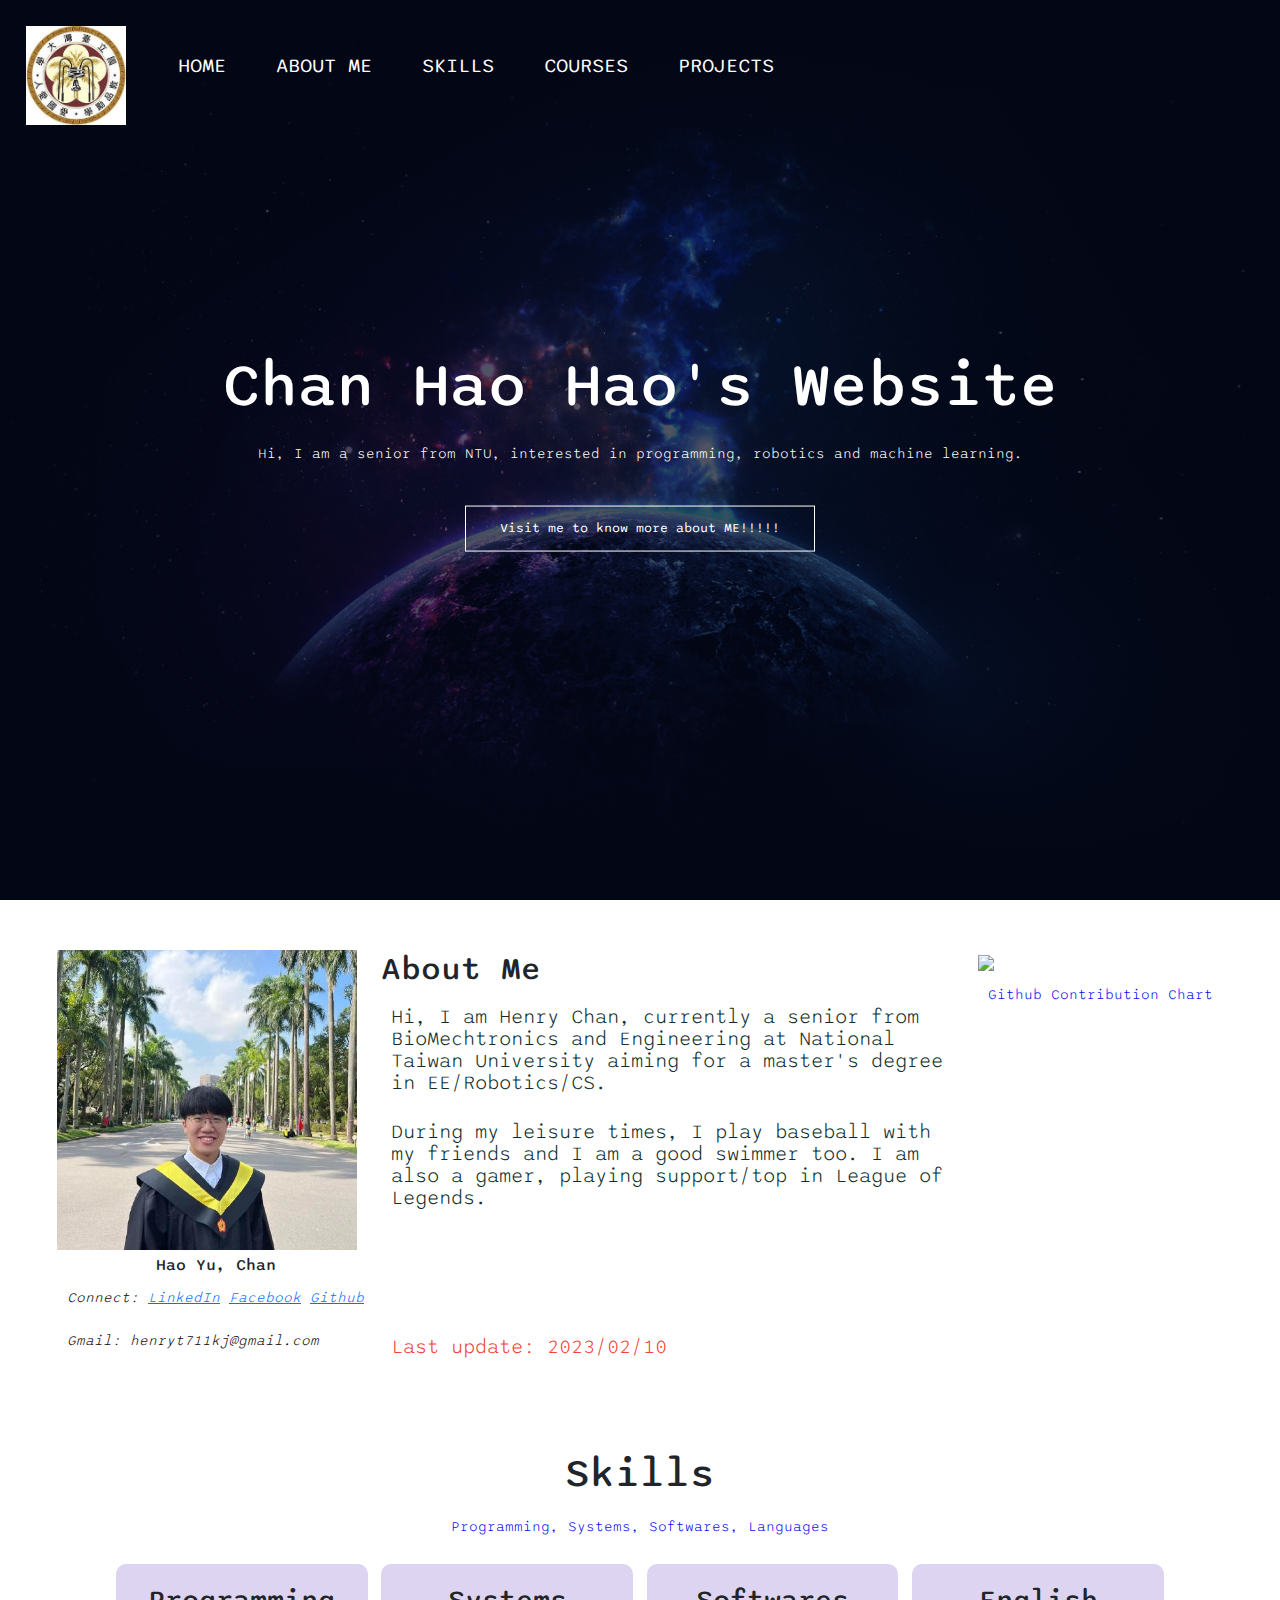
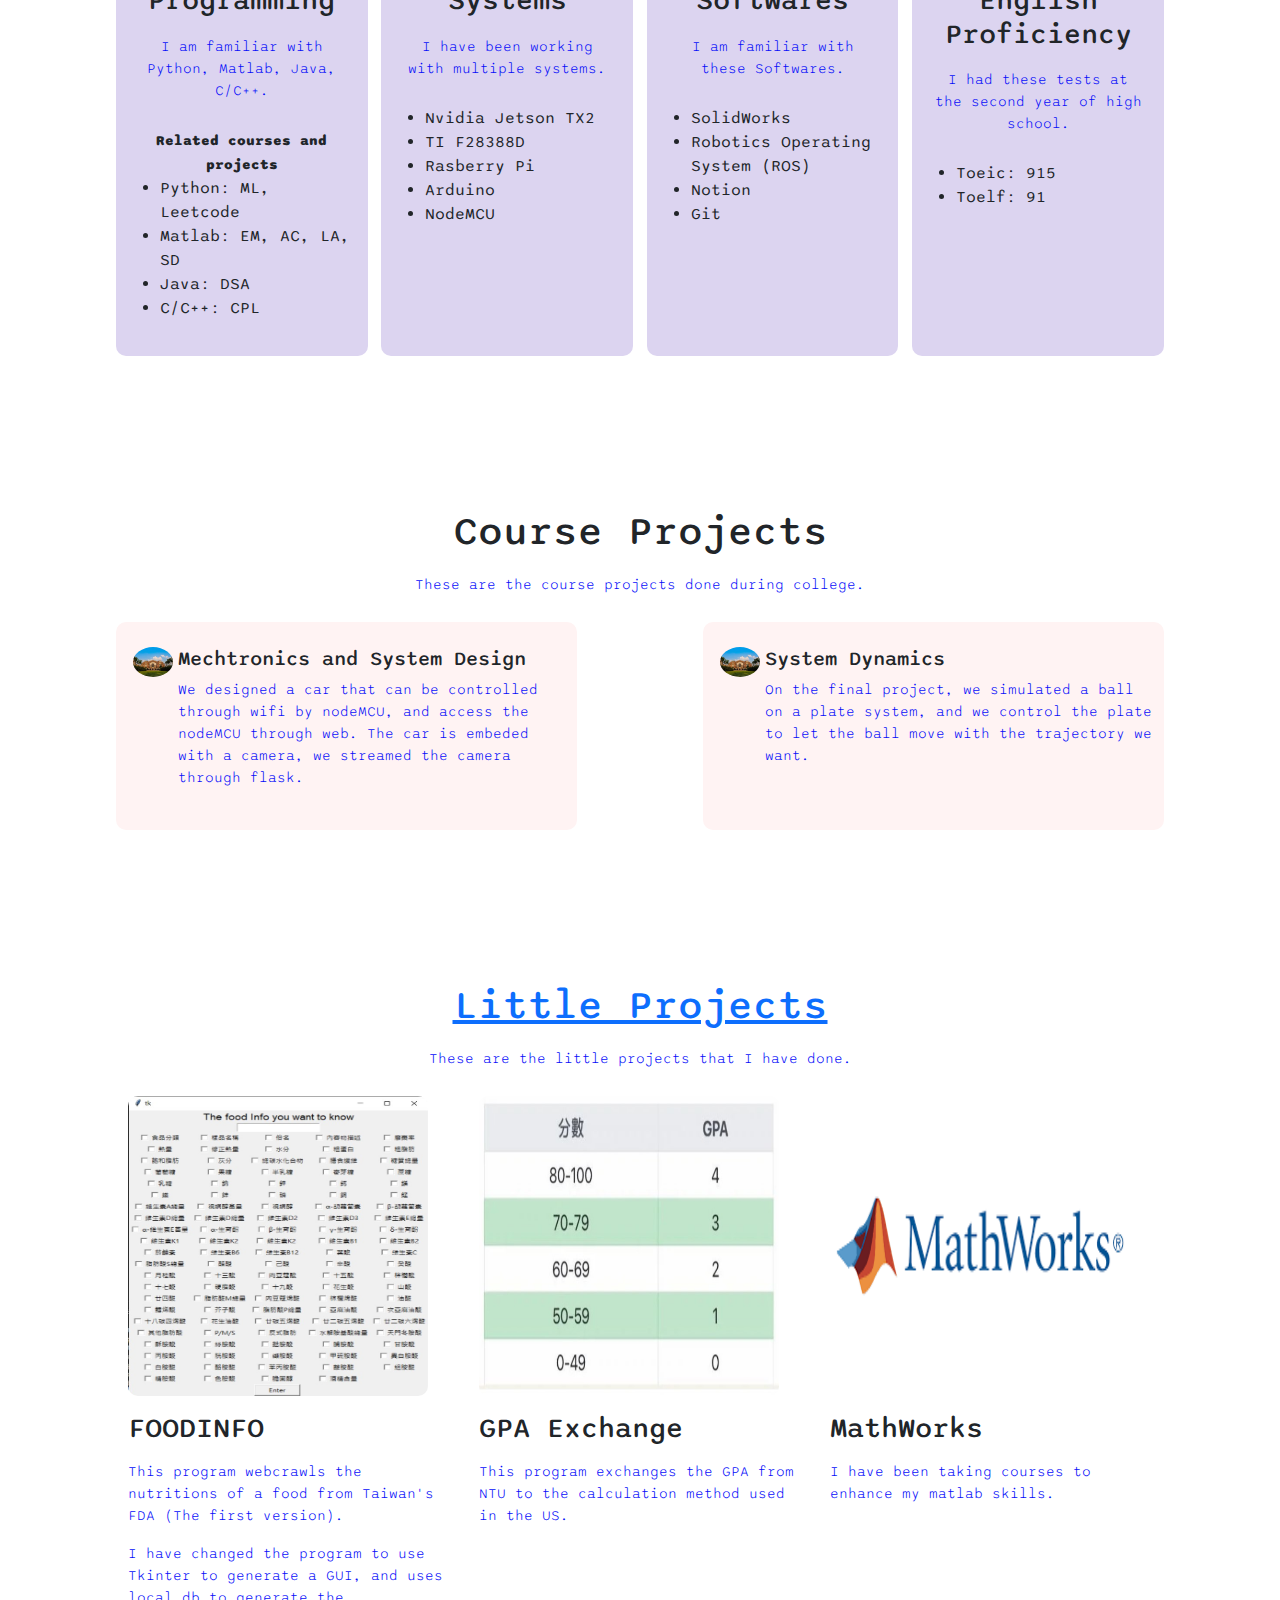
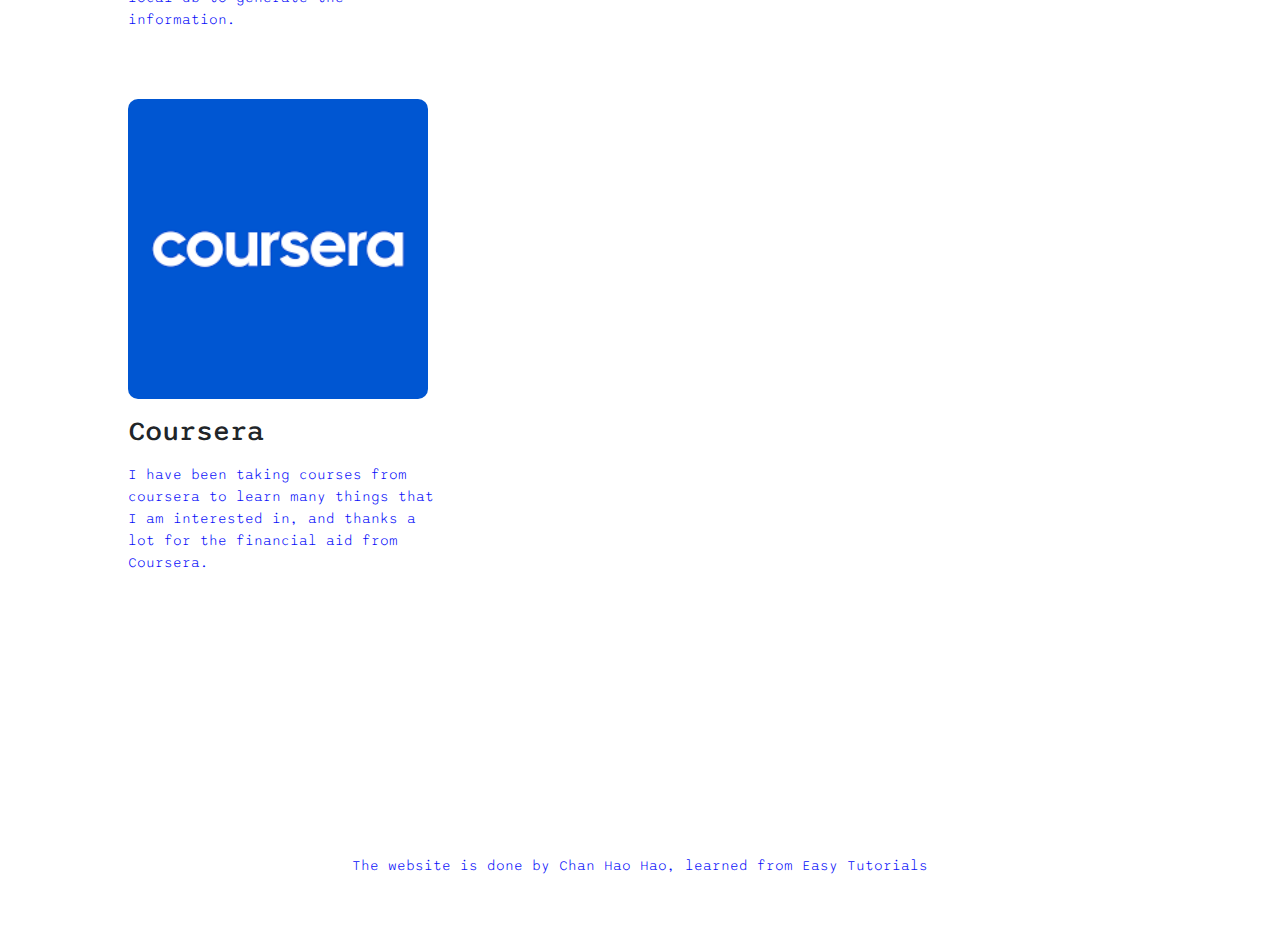
==== index.html @ 1c43a5f8 "updated the portfolio" ====
<!DOCTYPE html>
<html> 
    <head>
        <!-- this will allow the website to be responsive to the size of the screen -->
        <meta name="viewport" content="with=device-width, initial-scale=1.0">
        <title>Chan Hao Hao's Website</title>
        <!-- connect the file with the style.css we created -->
        <link rel="stylesheet" href="style.css">
        <!-- got the font from google fonts -->
        <link rel="preconnect" href="https://fonts.googleapis.com">
<link rel="preconnect" href="https://fonts.gstatic.com" crossorigin>
<link href="https://fonts.googleapis.com/css2?family=Sono:wght@200;300;400;500;600&display=swap" rel="stylesheet">
<!-- got the icons from bootstrap cdn -->
<link rel="stylesheet" href="https://cdn.jsdelivr.net/npm/bootstrap@5.2.2/dist/css/bootstrap.min.css">
<script src="https://kit.fontawesome.com/40cc956bd2.js" crossorigin="anonymous"></script>
<body>
<section class="header" id="header">
    <!-- add the logo in nav -->
    <nav>
        <a href="index.html"><img src="images/logo.jpg"></a>
        <!-- add the links here -->
        <div class="nav-links" id="navLinks">
            <!-- the icon used to close the side bar -->
            <!-- add the click event here to trigger the menu, add a javascript below -->
            <i class="fa-regular fa-xmark" onclick="hideMenu()"></i>
            <ul>
                <li><a href="#header">HOME</a></li>
                <li><a href="#Intro">ABOUT ME</a></li>
                <li><a href="#Skills">SKILLS</a></li>
                <li><a href="#Courses">COURSES</a></li>
                <li><a href="#Projects">PROJECTS</a></li>
            </ul>
        </div>
        <!-- the icon used to open the side bar -->
        <i class="fa-regular fa-bars" onclick="showMenu()"></i>
    </nav>

<div class="text-box">
    <!-- <h1> creates a header -->
    <h1>Chan Hao Hao's Website</h1>
    <!-- <p> creates a text, if a setence needed to be breaked into 2 lines use <br> -->
    <p>Hi, I am a senior from NTU, interested in programming, robotics and machine learning.</p>
    <!--<p>The portofolio is not done currently.</p>-->
    <!-- <a href> creates a link to something, class allows the link into a button -->
    <a href="" class="hero-btn">Visit me to know more about ME!!!!!</a>
</div>
</section>

<!-- Introduction -->
<section class="Intro" id="Intro">
    <div class="side1">
        <img class="profile-pic" src="images/myphoto.jpg">
        <h2>Hao Yu, Chan</h2>
        <p>Connect:
            <a href="https://www.linkedin.com/in/%E7%9A%93%E5%AE%87-%E8%A9%B9-8095191a0/">LinkedIn</a>
            <a href="https://www.facebook.com/henry.chan.5686322/">Facebook</a>
            <a href="https://github.com/ChanHaoHao">Github</a>
        </p>
        <p>Gmail: henryt711kj@gmail.com</p>
    </div>
    <div class="side2">
        <h2>About Me</h2>
        <p> Hi, I am Henry Chan, currently a senior from BioMechtronics and 
            Engineering at National Taiwan University aiming for a master's 
            degree in EE/Robotics/CS.
        </p>
        <p> During my leisure times, I play baseball 
            with my friends and I am a good swimmer too. 
            I am also a gamer, playing support/top in League of Legends.
        </p>
        <p id="update">Last update: 2023/02/10</p>
    </div>
    <div class="row1">
        <img class="git-contribute" src="https://ghchart.rshah.org/ChanHaoHao">
        <p> Github Contribution Chart </p>
    </div>
</section>

<!-- SKILLs -->
<section class="skills" id="Skills">
    <h1>Skills</h1>
    <p>Programming, Systems, Softwares, Languages</p>

    <div class="row">
        <div class="skills-col">
            <h3>Programming</h3>
            <p>I am familiar with Python, Matlab, Java, C/C++.</p>
            <p1>Related courses and projects</p1>
            <ul>
                <li>Python: ML, Leetcode</li>
                <li>Matlab: EM, AC, LA, SD</li>
                <li>Java: DSA</li>
                <li>C/C++: CPL</li>
            </ul>
        </div>
        <div class="skills-col">
            <h3>Systems</h3>
            <p>I have been working with multiple systems.</p>
            <ul>
                <li>Nvidia Jetson TX2</li>
                <li>TI F28388D</li>
                <li>Rasberry Pi</li>
                <li>Arduino</li>
                <li>NodeMCU</li>
            </ul>
        </div>
        <div class="skills-col">
            <h3>Softwares</h3>
            <p>I am familiar with these Softwares.</p>
            <ul>
                <li>SolidWorks</li>
                <li>Robotics Operating System (ROS)</li>
                <li>Notion</li>
                <li>Git</li>
            </ul>
        </div>
        <div class="skills-col">
            <h3>English Proficiency</h3>
            <p>I had these tests at the second year of high school.</p>
            <ul>
                <li>Toeic: 915</li>
                <li>Toelf: 91</li>
            </ul>
        </div>
    </div>
</section>

<!-- Education -->
<!--
<section class="education">
    <h1>Education</h1>
    <h2>National Taiwan University</h2>
    <p></p>

    <div class="row">
        <div class="education-col">
            <img src="images/NTU.jpg">
            <div class="layer">
                <h3>NTU Library</h3>
            </div>
        </div>
        <div class="education-col">
            <img src="images/NTU2.jpg">
            <div class="layer">
                <h3>NTU Entrance</h3>
            </div>
        </div>
        <div class="education-col">
            <img src="images/NTU3.jpg">
            <div class="layer">
                <h3>NTU Bird View</h3>
            </div>
        </div>
    </div>
</section>
-->

<!-- Members -->
<section class="courses" id="Courses">
    <h1>Course Projects</h1>
    <p>These are the course projects done during college.</p>

    <div class="row">
        <div class="courses-col">
            <img src="images/NTU.jpg">
            <div>
                <h5>Mechtronics and System Design</h5>
                <p> We designed a car that can be controlled through wifi by nodeMCU,
                    and access the nodeMCU through web. The car is embeded with a camera, 
                    we streamed the camera through flask.
                </p>
            </div>
        </div>
        <div class="courses-col">
            <img src="images/NTU.jpg">
            <div>
                <h5>System Dynamics</h5>
                <p> 
                    On the final project, we simulated a ball on a plate system,
                    and we control the plate to let the ball move with the 
                    trajectory we want.
                </p>
            </div>
        </div>
    </div>
</section>

<!-- Projects -->
<section class="projects" id="Projects">
    <a href="project.html"><h1>Little Projects</h1></a>
    <p>These are the little projects that I have done.</p>

    <div class="row">
        <div class="projects-col">
            <a href="https://github.com/ChanHaoHao/SideProject/tree/main/Foodinfo"><img src="images/foodinfo2.jpg"></a>
            <h3>FOODINFO</h3>
            <p>This program webcrawls the nutritions of a food from Taiwan's FDA (The first version).</p>
            <p>I have changed the program to use Tkinter to generate a GUI, and uses local db to generate the information.</p>
        </div>
        <div class="projects-col">
            <a href="https://github.com/ChanHaoHao/SideProject/tree/main/GPA_calculation"><img src="images/GPA.jpg"></a>
            <h3>GPA Exchange</h3>
            <p>This program exchanges the GPA from NTU to the calculation method used in the US.</p>
        </div>
        <div class="projects-col">
            <img src="images/MathWorks.png">
            <h3>MathWorks</h3>
            <p>I have been taking courses to enhance my matlab skills.</p>
        </div>
        <div class="projects-col">
            <img src="images/coursera.png">
            <h3>Coursera</h3>
            <p>I have been taking courses from coursera to learn many things that I am interested in, and thanks a lot for the financial aid from Coursera.</p>
        </div>
    </div>
    
</section>

<!-- footer -->
<section class="footer">
    <div class="icons">
        <a href="https://www.facebook.com/henry.chan.5686322/"><i class="fa-brands fa-facebook"></i></a>
        <a href="https://www.instagram.com/henrychan0804/"><i class="fa-brands fa-instagram"></i></a>
        <a href="https://www.linkedin.com/in/%E7%9A%93%E5%AE%87-%E8%A9%B9-8095191a0/"><i class="fa-brands fa-linkedin"></i></a>
    </div>
    <p>The website is done by Chan Hao Hao, learned from Easy Tutorials <i class="fa-regular fa-heart"></i></p>
</section>

<!-- the javascript to open and close the bar -->
<script>
    var navLinks = document.getElementById("navLinks");
    function showMenu() {
        // navLinks.style is in style.css media
        navLinks.style.right="0";
    }
    function hideMenu() {
        navLinks.style.right="-200px";
    }
</script>

</body>
</html>
---- style.css ----
/* * will be applicable for all the html elements */
*{
    margin: 0;
    padding: 0;
    /* in order to use the fonts from google fonts */
    font-family: 'Sono', sans-serif;
}
/* .class will */
.header{
    min-height: 100vh;
    width: 100%;
    /* add the image path in ,url() */
    background-image: linear-gradient(rgba(4,9,30,0.7), rgba(4,9,30,0.7)),url(images/wallpaper.png);
    background-position: center;
    background-size: cover;
    position: relative;
}
/* this changes the position of the logo */
nav{
    display: flex;
    padding: 2% 2%;
    justify-content: space-between;
    align-items: center;
}
/* this changes the logo's size */
nav img{
    width: 100px;
}
/* this changes the position of the links */
.nav-links{
    flex: 1;
    text-align: right;
}
/* this changes the distance between each links */
.nav-links ul li{
    list-style: none;
    display: inline-block;
    padding: 4px 20px;
    position: relative;
}
/* this changes the color of the links */
.nav-links ul li a{
    color: #fff;
    text-decoration: none;
    font-size: 20px;
}
/* hover effect */
.nav-links ul li::after{
    content: '';
    /* turned width into 0% in order to prevent the hover to block the cursor */
    width: 0%;
    height: 2px;
    background: #f44336;
    display: block;
    margin: auto;
    /* when the cursor moves over the hover will appear in full size in 0.5s */
    transition: 0.5s;
}
.nav-links ul li:hover::after{
    width: 100%;
}
/* change the text-box size, color, position, text-align here */
.text-box{
    width: 90%;
    color: #fff;
    position: absolute;
    top: 50%;
    left: 50%;
    transform: translate(-50%,-50%);
    text-align: center;
}
/* change the headers size here */
.text-box h1{
    font-size: 62px;
}
/* change the text size here */
.text-box p{
    margin: 10px 0 40px;
    padding-bottom: 1px;
    font-size: 14px;
    color: #fff;
}
/* turn the link into a button */
.hero-btn{
    display: inline-block;
    text-decoration: none;
    color: #fff;
    border: 1px solid #fff;
    padding: 12px 34px;
    font-size: 13px;
    background: transparent;
    position: relative;
    cursor: pointer;
}
/* give the button a hover effect */
.hero-btn:hover{
    border: 1px solid #f44336;
    background: #f44336;
    transition: 1s;
}
/* this will stop the icons for smaller screens show */
nav .fa{
    display: block;
}

/* deal with smaller screen, so that the font size won't become weird */
@media(max-width: 700px){
    .text-box h1{
        font-size: 20px;
    }
    .nav-links ul li{
        display: none;
    }
    /* turn the link into a side bar, right -200 will hide the menu at first */
    .nav-links{
        position: absolute;
        background: #f44336;
        height: 100vh;
        width: 200px;
        top: 0;
        right: -200;
        text-align: left;
        z-index: 2;
        transition: 1s;
    }
    /* show the icon of the menu and X */
    nav .fa{
        display: block;
        color: #fff;
        margin: 10px;
        font-size: 22px;
        cursor: pointer;
    }
    /* get some space around the menu */
    .nav-links ul{
        padding: 30px;
    }
}

/* Section intro */
.Intro{
    display: flex;
    max-width: 1500px;
    justify-content: center;
    justify-content: space-evenly;
    height: 60vh;
    padding: 50px;
    flex-wrap: wrap;
}
.profile-pic{
    width: 300px;
    height: 300px;
}
.side1 h2{
    font-size: 16px;
    padding-top: 2%;
    text-align: center;
}
.side1 p{
    font-style: italic;
    line-height: 0.5em;
    color: #120707;

}
.side2{
    width: 50%;
    position: relative;
    bottom: -200;
}
.side2 p{
    color: #0f2f2c;
    padding-bottom: 1px;
    font-size: 20px;
}
.side2 #update {
    position: relative;
    top: 100px;
    color: #f44336;
}
.row1 {
    height: 50px;
}
.row1 img{
    padding-top: 0px;
    width: auto;
}
.row1 p{
    text-align: center;
}
/* ------------ skills ------------ */
.skills{
    width: 80%;
    margin: auto;
    text-align: center;
    padding-top: 10px;
}
h1{
    font-size: 36px;
    font-weight: 600;
}
p{
    color: rgb(5, 13, 249);
    font-size: 14px;
    font-weight: 300;
    line-height: 22px;
    padding: 10px;
}
p1{
    font-size: 14px;
    font-weight: 900;
}

/* deal with the columns */
.row{
    margin-top: 5%;
    display: flex;
    justify-content: space-between;
}
.skills-col{
    flex-basis: 24%;
    /* this add the columns with background colors */
    background: #dcd4f0;
    border-radius: 10px;
    margin-bottom: 5%;
    padding: 20px 12px;
    box-sizing: border-box;
}
h3{
    text-align: center;
    font-weight: 600;
    margin: 10px 0;
}
ul{
    text-align: left;
}
.skills-col:hover{
    box-shadow: 0 0 20px 0px rgba(6, 61, 243, 0.923);
}

/* deal with small screens */
@media(max-width: 700px){
    .row{
        flex-direction: column;
    }
}

/* ------------ Education ------------ */
.education{
    width: 80%;
    margin: auto;
    text-align: center;
    padding-top: 100px;
}
h2{
    text-align: left;
}
.education-col{
    flex-basis: 32%;
    border-radius: 10px;
    margin-bottom: 30px;
    position: relative;
    overflow: hidden;
}
/* change the size of the img */
.education-col img{
    width: 100%;
    border-radius: 10px;
    height: 100%;
}
.layer{
    background: transparent;
    border-radius: 10px;
    height: 100%;
    width: 94%;
    position: absolute;
    top: 0;
    left: 12px;
}
.layer:hover{
    background: rgba(111, 73, 228, 0.7);
    transition: 0.5s;
}
.layer h3{
    width: 100%;
    font-weight: 500;
    color: #fff;
    font-size: 26px;
    bottom: 0;
    left: 50%;
    transform: translateX(-50%);
    position: absolute;
    transition: 0.5s;
    /* opacity: 0 hides the word at first */
    opacity: 0;
}
.layer:hover h3{
    bottom: 35%;
    opacity: 1;
}

/* ------------ Side Projects ------------ */
.projects{
    width: 80%;
    margin: auto;
    text-align: center;
    padding-top: 100px;
}
.projects-col{
    flex-basis: 33%;
    border-radius: 10px;
    margin-bottom: 5%;
    text-align: left;
}
.projects-col img{
    width: 300px;
    height: 300px;
    border-radius: 10px;
}
.projects-col p{
    padding: 0;
}
.projects-col h3{
    margin-top: 16px;
    margin-bottom: 15px;
    text-align: left;
}

/* ------------ Courses ------------ */
.courses{
    width: 80%;
    margin: auto;
    padding-top: 100px;
    text-align: center;
}
.courses-col{
    flex-basis: 44%;
    border-radius: 10px;
    margin-bottom: 5%;
    text-align: left;
    background: #fff3f3;
    padding: 25px;
    cursor: pointer;
    display: flex;
}
.courses-col img{
    
    height: 30px;
    margin-left: 5px;
    margin-right: 5px;
    border-radius: 50%;
}
.courses-col p{
    padding: 0;
}
.courses-col h5{
    text-align: left;
}
.fa-star{
    color: #f44336;
}

@media(max-width: 700px) {
    .courses-col img{
        margin-left: 0px;
        margin-right: 15px;
    }
}

/* ------------ footer ------------ */
.footer{
    margin-top: 10%;
    width: 100%;
    text-align: center;
    padding: 30px 0;
}
.footer h4{
    margin-bottom: 25px;
    margin-top: 20px;
    font-weight: 600;
}
.a {
    text-decoration: none;
}
.icons .fa-brands{
    color: #f44336;
    margin: 0 13;
    margin-right: 20px;
    cursor: pointer;
    padding: 18px 0;
    font-size: 30px;
}
.fa-heart{
    color: #f44336;
}
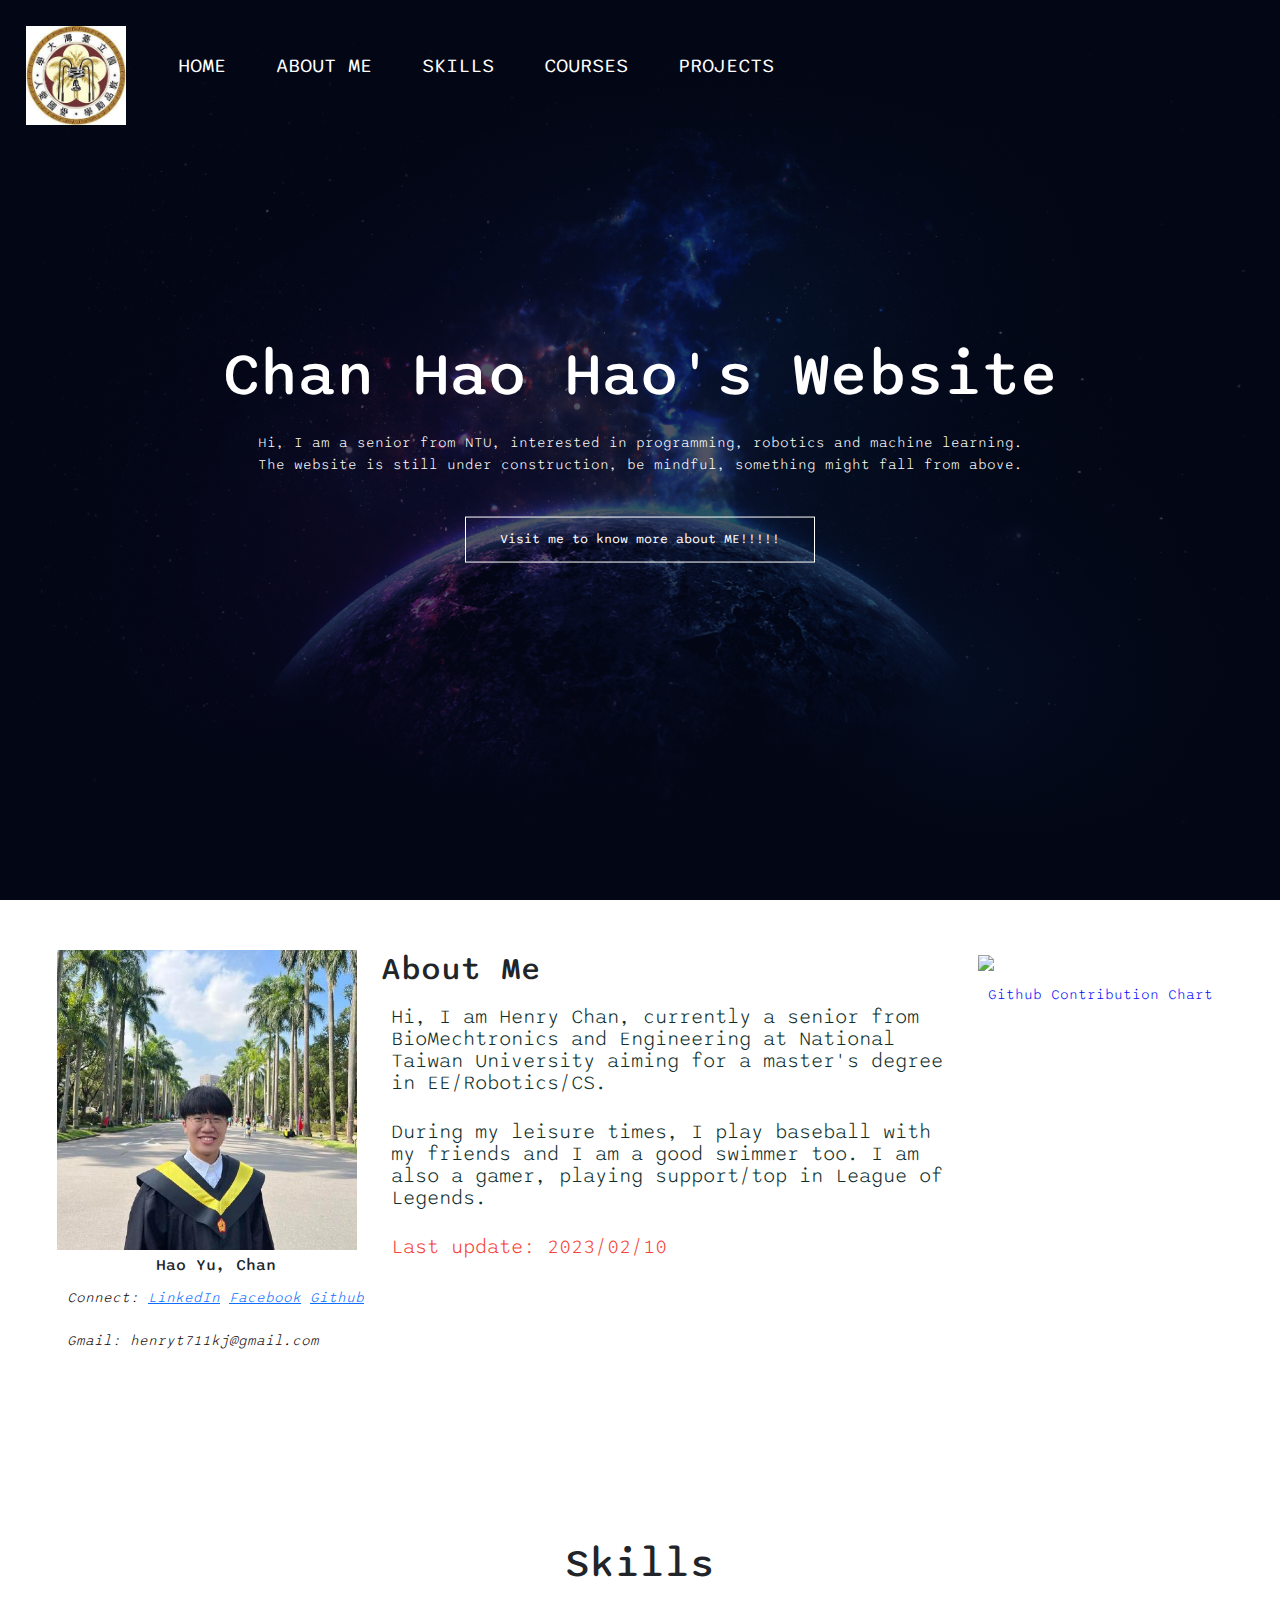
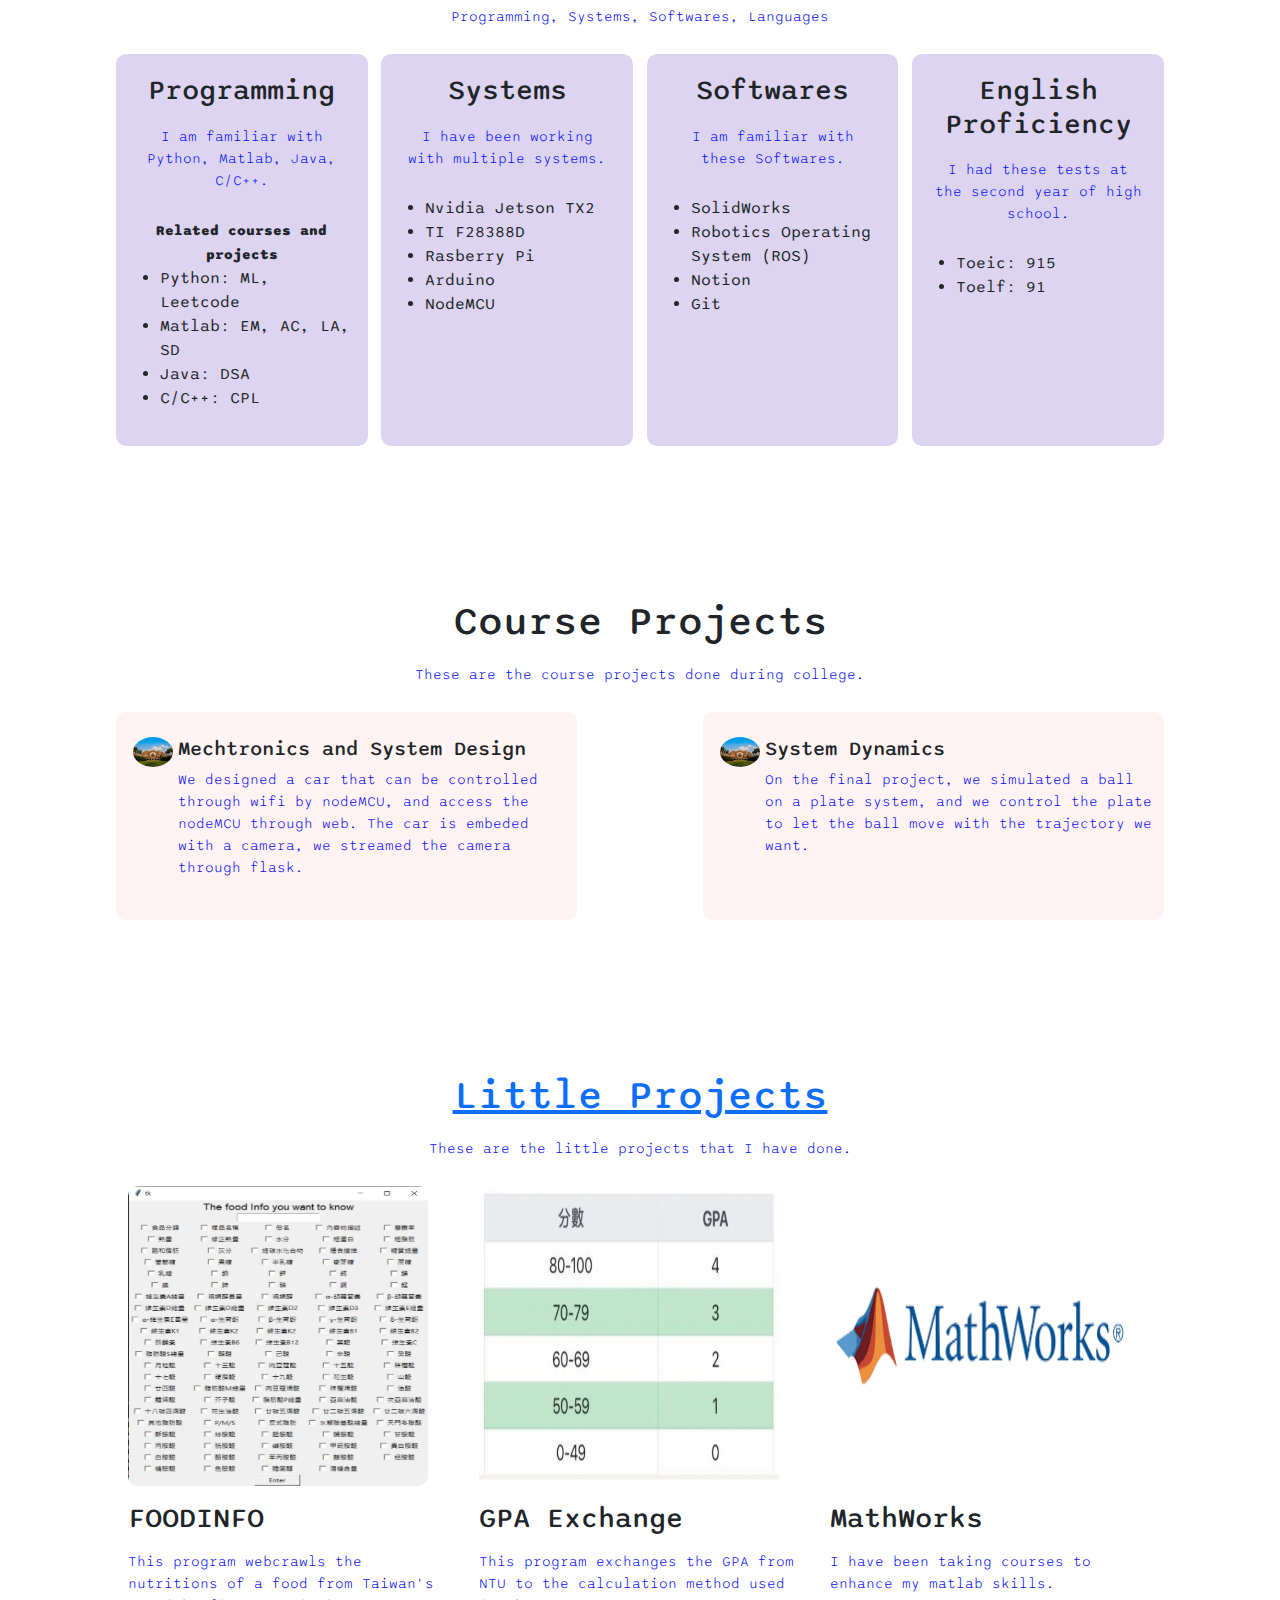
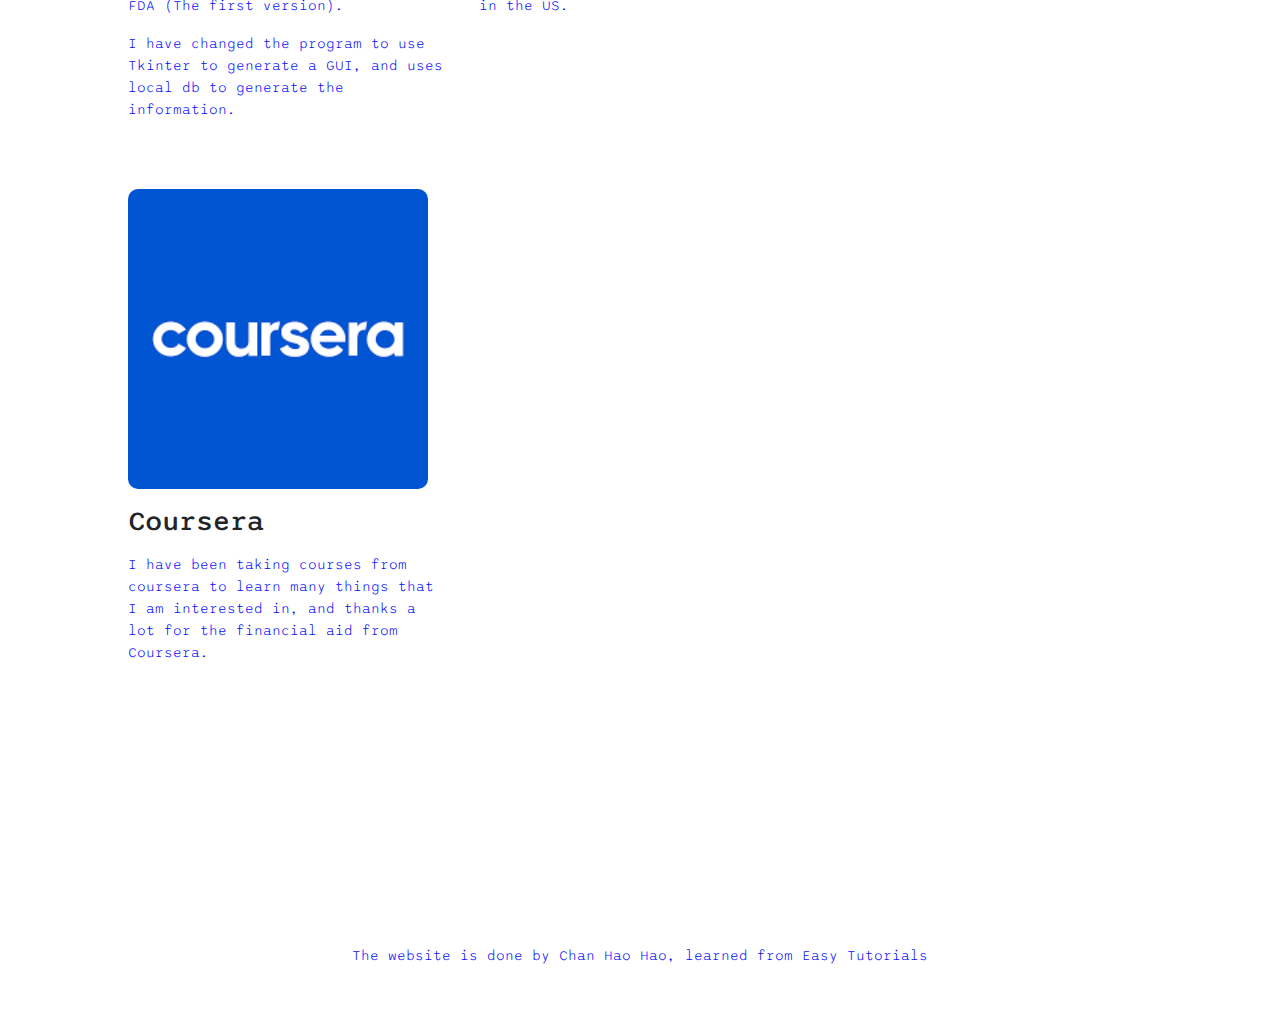
==== commit 98468cd0: "updated portfolio" ====
--- a/index.html
+++ b/index.html
@@ -39,7 +39,8 @@
     <!-- <h1> creates a header -->
     <h1>Chan Hao Hao's Website</h1>
     <!-- <p> creates a text, if a setence needed to be breaked into 2 lines use <br> -->
-    <p>Hi, I am a senior from NTU, interested in programming, robotics and machine learning.</p>
+    <p>Hi, I am a senior from NTU, interested in programming, robotics and machine learning. 
+        <br/>The website is still under construction, be mindful, something might fall from above. <i class="fa-regular fa-face-laugh-squint"></i></p>
     <!--<p>The portofolio is not done currently.</p>-->
     <!-- <a href> creates a link to something, class allows the link into a button -->
     <a href="" class="hero-btn">Visit me to know more about ME!!!!!</a>
--- a/style.css
+++ b/style.css
@@ -140,8 +140,6 @@
 /* Section intro */
 .Intro{
     display: flex;
-    max-width: 1500px;
-    justify-content: center;
     justify-content: space-evenly;
     height: 60vh;
     padding: 50px;
@@ -174,7 +172,8 @@
 }
 .side2 #update {
     position: relative;
-    top: 100px;
+    padding: auto;
+
     color: #f44336;
 }
 .row1 {
@@ -192,7 +191,7 @@
     width: 80%;
     margin: auto;
     text-align: center;
-    padding-top: 10px;
+    padding-top: 100px;
 }
 h1{
     font-size: 36px;
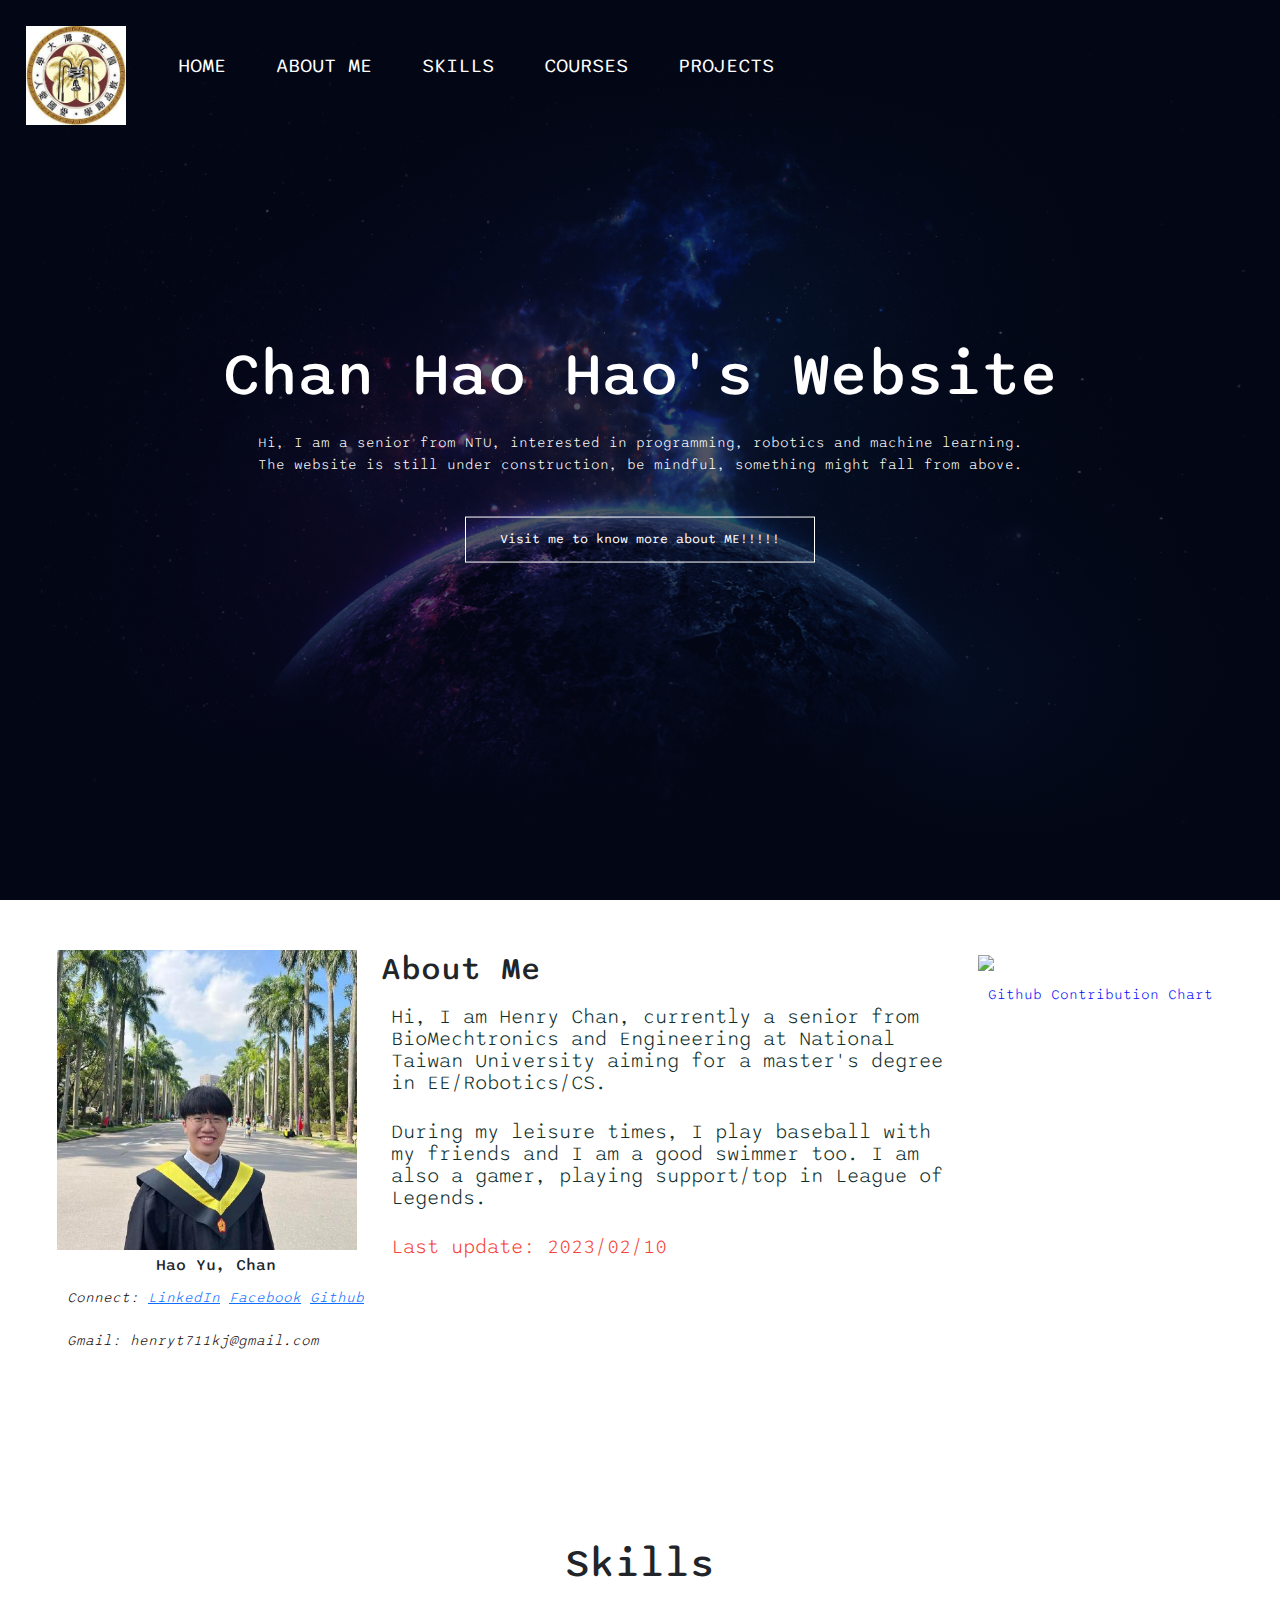
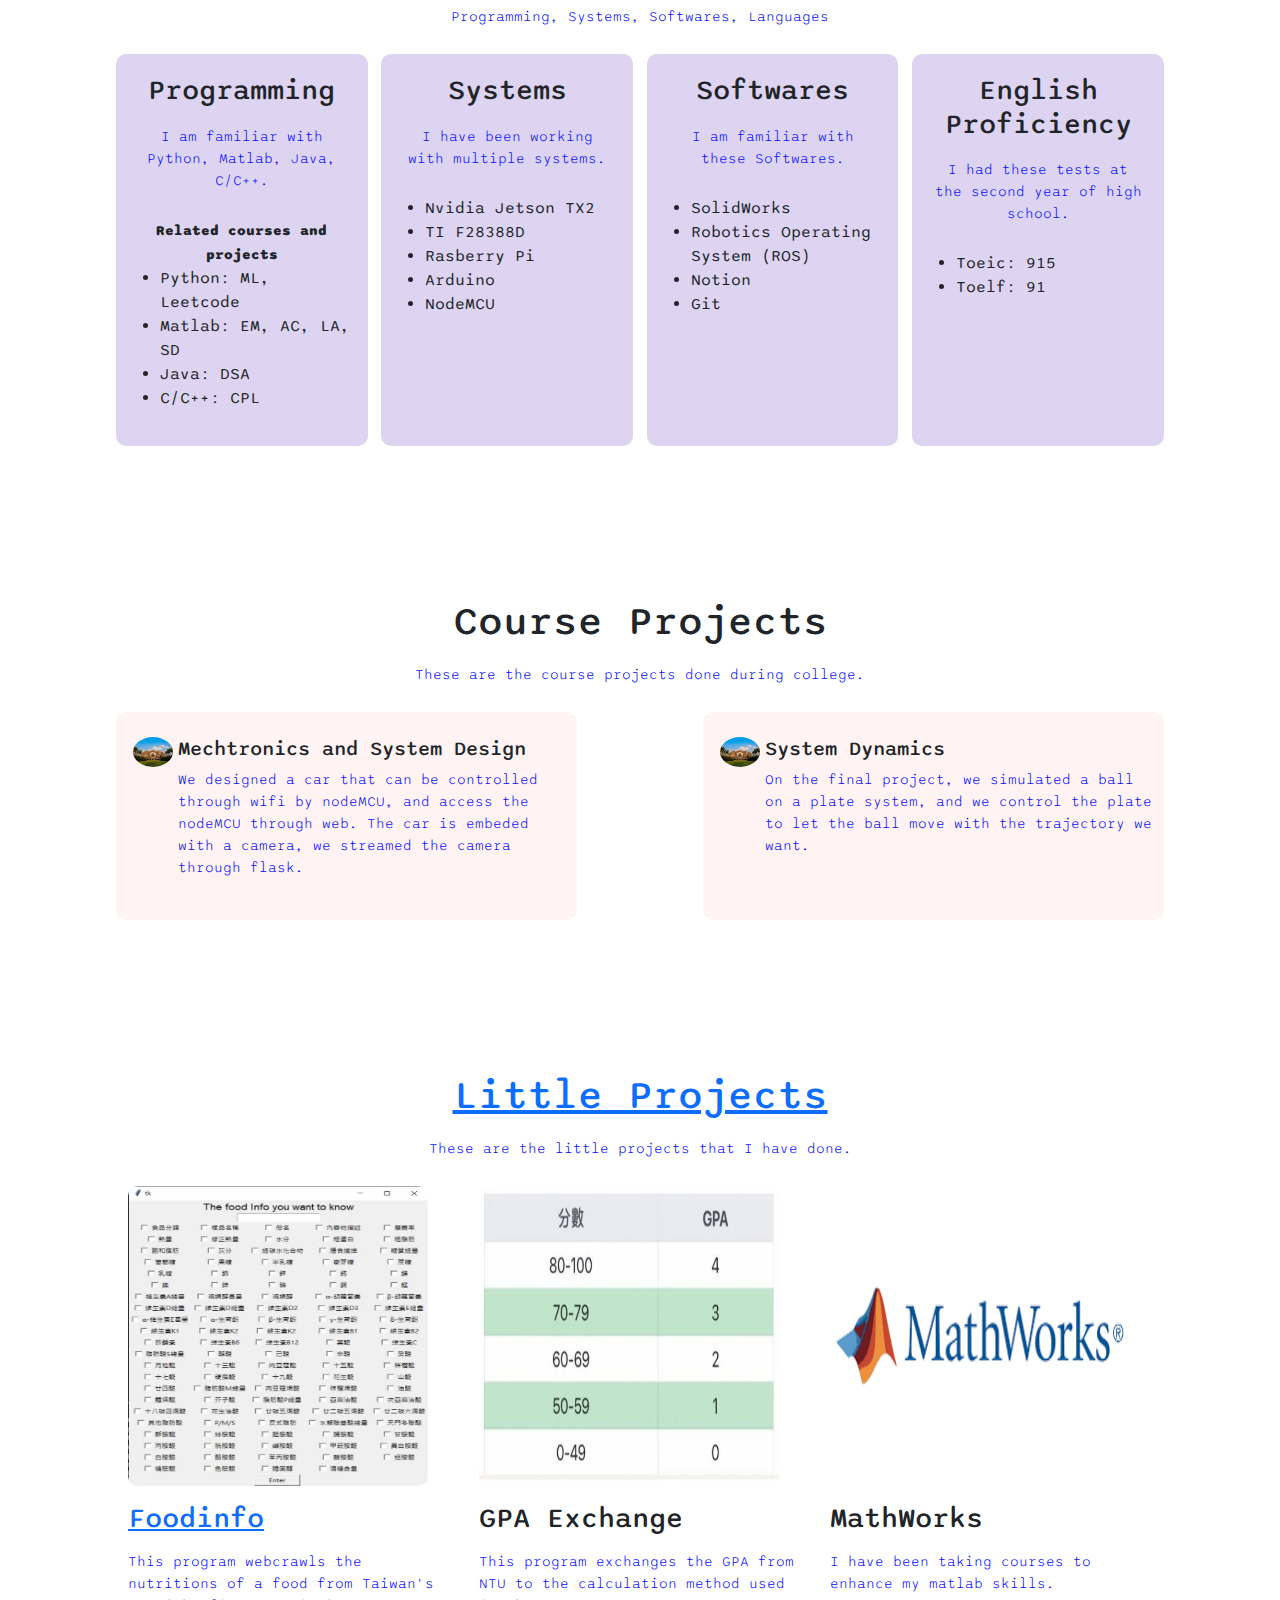
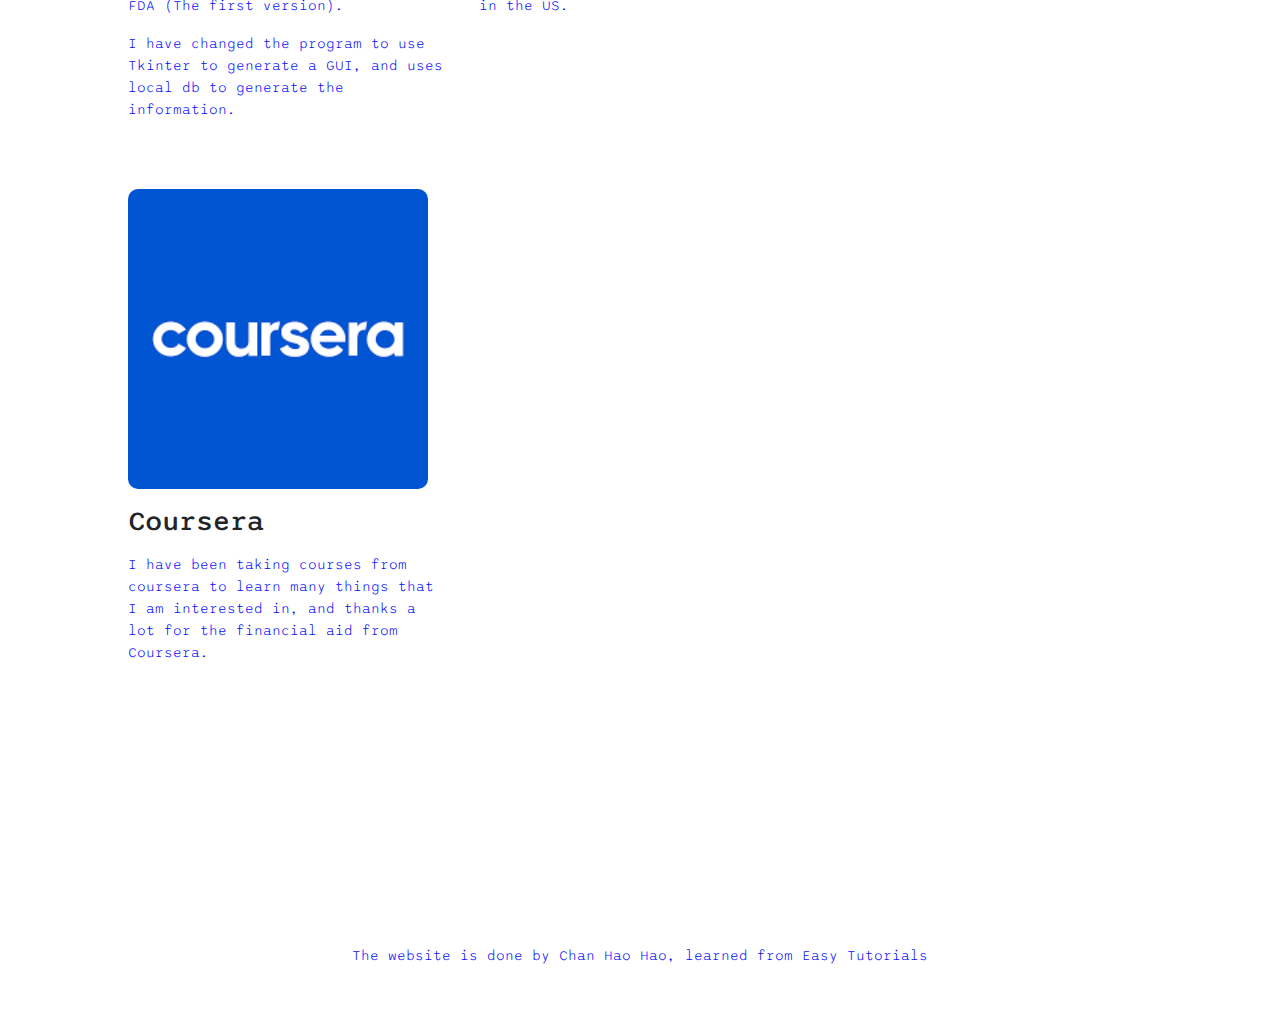
==== commit d423c2b5: "linked the foodinfo website" ====
--- a/index.html
+++ b/index.html
@@ -194,7 +194,7 @@
     <div class="row">
         <div class="projects-col">
             <a href="https://github.com/ChanHaoHao/SideProject/tree/main/Foodinfo"><img src="images/foodinfo2.jpg"></a>
-            <h3>FOODINFO</h3>
+            <h3><a href="website/index.html">Foodinfo</a></h3>
             <p>This program webcrawls the nutritions of a food from Taiwan's FDA (The first version).</p>
             <p>I have changed the program to use Tkinter to generate a GUI, and uses local db to generate the information.</p>
         </div>
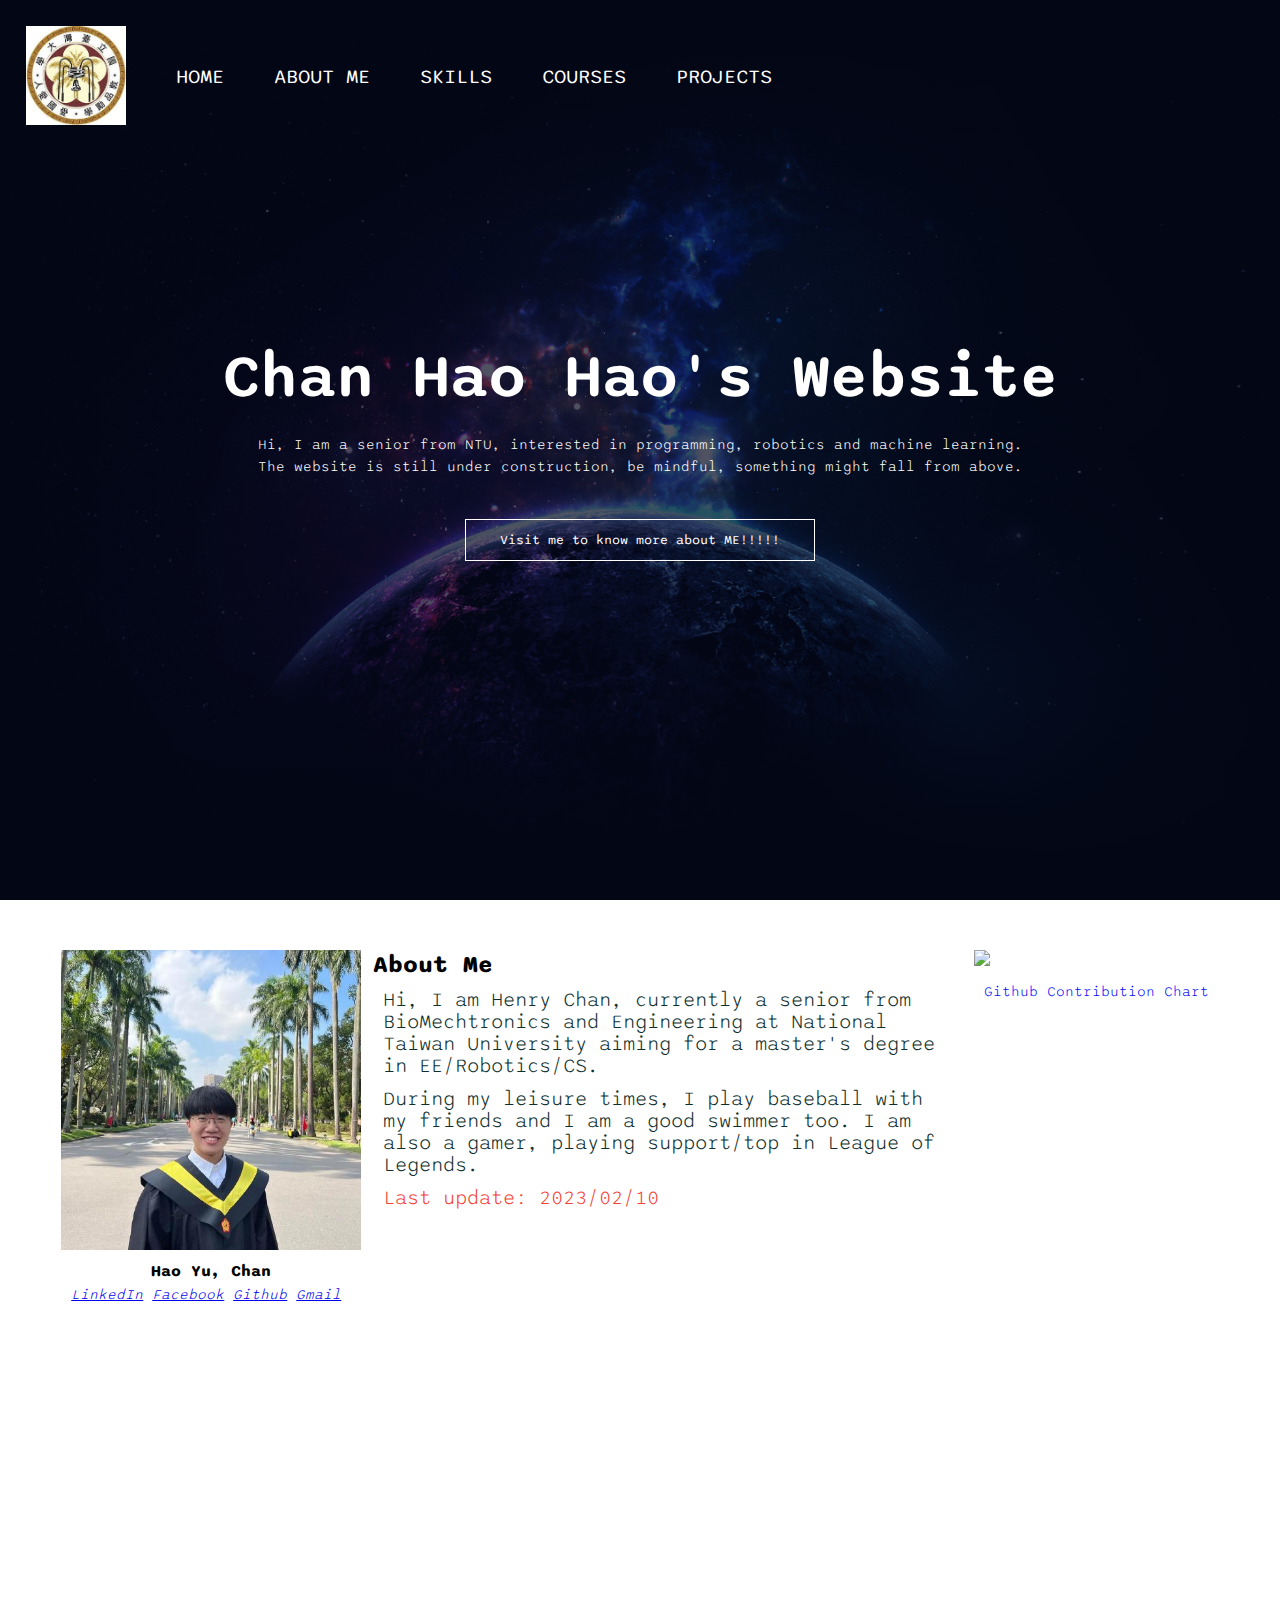
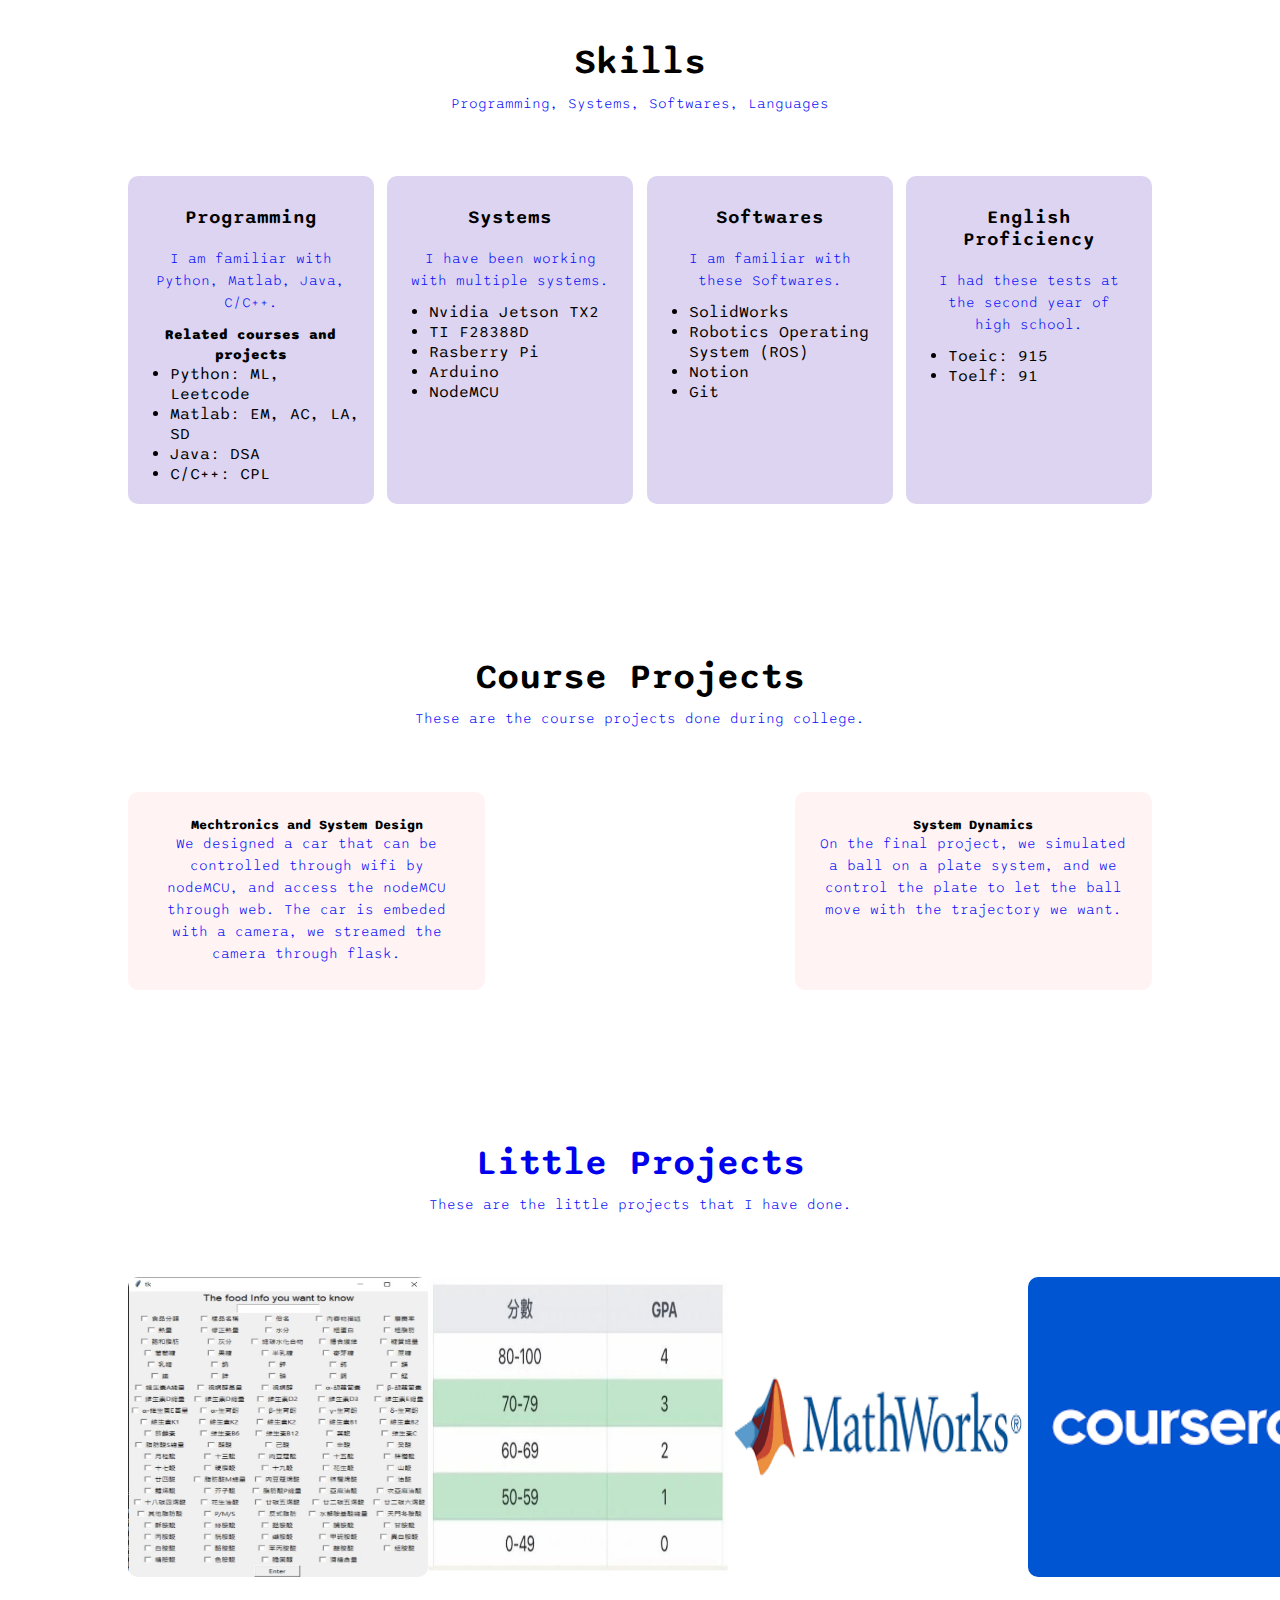
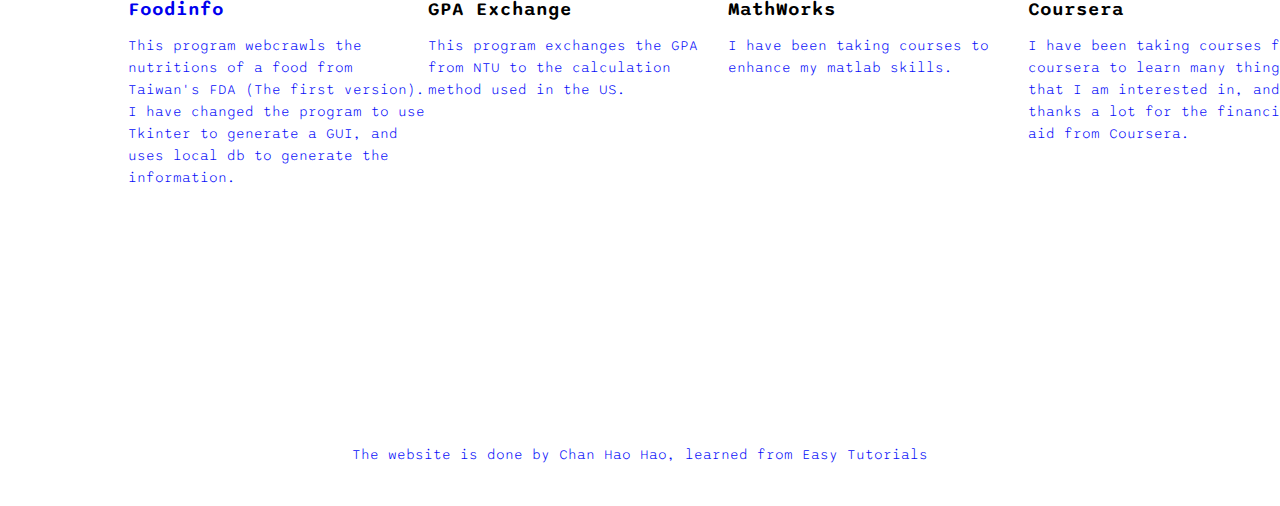
==== commit ca9f6908: "modified the portfolio of how it displays on mobile" ====
--- a/index.html
+++ b/index.html
@@ -2,7 +2,7 @@
 <html> 
     <head>
         <!-- this will allow the website to be responsive to the size of the screen -->
-        <meta name="viewport" content="with=device-width, initial-scale=1.0">
+        <meta name="viewport" content="width=device-width, initial-scale=1.0">
         <title>Chan Hao Hao's Website</title>
         <!-- connect the file with the style.css we created -->
         <link rel="stylesheet" href="style.css">
@@ -11,7 +11,7 @@
 <link rel="preconnect" href="https://fonts.gstatic.com" crossorigin>
 <link href="https://fonts.googleapis.com/css2?family=Sono:wght@200;300;400;500;600&display=swap" rel="stylesheet">
 <!-- got the icons from bootstrap cdn -->
-<link rel="stylesheet" href="https://cdn.jsdelivr.net/npm/bootstrap@5.2.2/dist/css/bootstrap.min.css">
+<link rel="stylesheet" href="https://cdn.jsdelivr.net/npm/@fortawesome/fontawesome-free@6.2.1/css/fontawesome.min.css">
 <script src="https://kit.fontawesome.com/40cc956bd2.js" crossorigin="anonymous"></script>
 <body>
 <section class="header" id="header">
@@ -22,17 +22,20 @@
         <div class="nav-links" id="navLinks">
             <!-- the icon used to close the side bar -->
             <!-- add the click event here to trigger the menu, add a javascript below -->
-            <i class="fa-regular fa-xmark" onclick="hideMenu()"></i>
+            <i class="fa fa-times" onclick="hideMenu()"></i>
             <ul>
                 <li><a href="#header">HOME</a></li>
                 <li><a href="#Intro">ABOUT ME</a></li>
                 <li><a href="#Skills">SKILLS</a></li>
                 <li><a href="#Courses">COURSES</a></li>
                 <li><a href="#Projects">PROJECTS</a></li>
+                <li><a href="https://www.facebook.com/henry.chan.5686322/"><i class="fa-brands fa-facebook"></i></a></li>
+                <li><a href="https://www.instagram.com/henrychan0804/"><i class="fa-brands fa-instagram"></i></a></li>
+                <li><a href="https://www.linkedin.com/in/%E7%9A%93%E5%AE%87-%E8%A9%B9-8095191a0/"><i class="fa-brands fa-linkedin"></i></a></li>
             </ul>
         </div>
         <!-- the icon used to open the side bar -->
-        <i class="fa-regular fa-bars" onclick="showMenu()"></i>
+        <i class="fa fa-bars" onclick="showMenu()"></i>
     </nav>
 
 <div class="text-box">
@@ -52,12 +55,12 @@
     <div class="side1">
         <img class="profile-pic" src="images/myphoto.jpg">
         <h2>Hao Yu, Chan</h2>
-        <p>Connect:
+        <p>
             <a href="https://www.linkedin.com/in/%E7%9A%93%E5%AE%87-%E8%A9%B9-8095191a0/">LinkedIn</a>
             <a href="https://www.facebook.com/henry.chan.5686322/">Facebook</a>
             <a href="https://github.com/ChanHaoHao">Github</a>
+            <a href="mailto: henryt711kj@gmail.com">Gmail</a>
         </p>
-        <p>Gmail: henryt711kj@gmail.com</p>
     </div>
     <div class="side2">
         <h2>About Me</h2>
@@ -126,36 +129,6 @@
     </div>
 </section>
 
-<!-- Education -->
-<!--
-<section class="education">
-    <h1>Education</h1>
-    <h2>National Taiwan University</h2>
-    <p></p>
-
-    <div class="row">
-        <div class="education-col">
-            <img src="images/NTU.jpg">
-            <div class="layer">
-                <h3>NTU Library</h3>
-            </div>
-        </div>
-        <div class="education-col">
-            <img src="images/NTU2.jpg">
-            <div class="layer">
-                <h3>NTU Entrance</h3>
-            </div>
-        </div>
-        <div class="education-col">
-            <img src="images/NTU3.jpg">
-            <div class="layer">
-                <h3>NTU Bird View</h3>
-            </div>
-        </div>
-    </div>
-</section>
--->
-
 <!-- Members -->
 <section class="courses" id="Courses">
     <h1>Course Projects</h1>
@@ -163,25 +136,19 @@
 
     <div class="row">
         <div class="courses-col">
-            <img src="images/NTU.jpg">
-            <div>
-                <h5>Mechtronics and System Design</h5>
-                <p> We designed a car that can be controlled through wifi by nodeMCU,
-                    and access the nodeMCU through web. The car is embeded with a camera, 
-                    we streamed the camera through flask.
-                </p>
-            </div>
+            <h5>Mechtronics and System Design</h5>
+            <p> We designed a car that can be controlled through wifi by nodeMCU,
+                and access the nodeMCU through web. The car is embeded with a camera, 
+                we streamed the camera through flask.
+            </p>
         </div>
         <div class="courses-col">
-            <img src="images/NTU.jpg">
-            <div>
-                <h5>System Dynamics</h5>
-                <p> 
-                    On the final project, we simulated a ball on a plate system,
-                    and we control the plate to let the ball move with the 
-                    trajectory we want.
-                </p>
-            </div>
+            <h5>System Dynamics</h5>
+            <p> 
+                On the final project, we simulated a ball on a plate system,
+                and we control the plate to let the ball move with the 
+                trajectory we want.
+            </p>
         </div>
     </div>
 </section>
--- a/style.css
+++ b/style.css
@@ -100,7 +100,10 @@
 }
 /* this will stop the icons for smaller screens show */
 nav .fa{
-    display: block;
+    display: none;
+}
+nav .fa-brands {
+    display: none;
 }
 
 /* deal with smaller screen, so that the font size won't become weird */
@@ -109,7 +112,7 @@
         font-size: 20px;
     }
     .nav-links ul li{
-        display: none;
+        display: block;
     }
     /* turn the link into a side bar, right -200 will hide the menu at first */
     .nav-links{
@@ -118,7 +121,7 @@
         height: 100vh;
         width: 200px;
         top: 0;
-        right: -200;
+        right: -200px;
         text-align: left;
         z-index: 2;
         transition: 1s;
@@ -130,6 +133,9 @@
         margin: 10px;
         font-size: 22px;
         cursor: pointer;
+    }
+    nav .fa-brands {
+        display: block;
     }
     /* get some space around the menu */
     .nav-links ul{
@@ -186,6 +192,33 @@
 .row1 p{
     text-align: center;
 }
+
+@media(max-width: 700px) {
+    .Intro {
+        display: block;
+    }
+    .Intro p {
+        font-size: 10px;
+    }
+    .side1 {
+        text-align: center;
+    }
+    .side2 {
+        display: block;
+        text-align: center;
+        width: auto;
+    }
+    .side2 h2 {
+        display: none;
+    }
+    .row1 {
+        display: none;
+    }
+    .profile-pic {
+        border-radius: 50%;
+    }
+}
+
 /* ------------ skills ------------ */
 .skills{
     width: 80%;
@@ -231,6 +264,7 @@
 }
 ul{
     text-align: left;
+    padding-left: 30px;
 }
 .skills-col:hover{
     box-shadow: 0 0 20px 0px rgba(6, 61, 243, 0.923);
@@ -241,60 +275,47 @@
     .row{
         flex-direction: column;
     }
-}
-
-/* ------------ Education ------------ */
-.education{
+    .skills-col ul {
+        padding-left: 0;
+    }
+    .skills-col ul li{
+        display: block;
+        text-align: center;
+        font-size: 15px;
+    }
+}
+
+/* ------------ Courses ------------ */
+.courses{
     width: 80%;
     margin: auto;
-    text-align: center;
     padding-top: 100px;
-}
-h2{
-    text-align: left;
-}
-.education-col{
-    flex-basis: 32%;
+    text-align: center;
+}
+.courses-col{
+    display: block;
+    justify-content: start;
+    flex-basis: 30%;
     border-radius: 10px;
-    margin-bottom: 30px;
-    position: relative;
-    overflow: hidden;
-}
-/* change the size of the img */
-.education-col img{
-    width: 100%;
-    border-radius: 10px;
-    height: 100%;
-}
-.layer{
-    background: transparent;
-    border-radius: 10px;
-    height: 100%;
-    width: 94%;
-    position: absolute;
-    top: 0;
-    left: 12px;
-}
-.layer:hover{
-    background: rgba(111, 73, 228, 0.7);
-    transition: 0.5s;
-}
-.layer h3{
-    width: 100%;
-    font-weight: 500;
-    color: #fff;
-    font-size: 26px;
-    bottom: 0;
-    left: 50%;
-    transform: translateX(-50%);
-    position: absolute;
-    transition: 0.5s;
-    /* opacity: 0 hides the word at first */
-    opacity: 0;
-}
-.layer:hover h3{
-    bottom: 35%;
-    opacity: 1;
+    margin-bottom: 5%;
+    text-align: center;
+    background: #fff3f3;
+    padding: 25px;
+    cursor: pointer;
+    
+}
+.courses-col p{
+    padding: 0;
+}
+
+@media(max-width: 700px) {
+    .courses h1{
+        font-size: 30px;
+    }
+    .courses-col h5 {
+        font-size: 20px;
+        padding-bottom: 10px;
+    }
 }
 
 /* ------------ Side Projects ------------ */
@@ -303,6 +324,9 @@
     margin: auto;
     text-align: center;
     padding-top: 100px;
+}
+.projects a {
+    text-decoration: none;
 }
 .projects-col{
     flex-basis: 33%;
@@ -324,44 +348,9 @@
     text-align: left;
 }
 
-/* ------------ Courses ------------ */
-.courses{
-    width: 80%;
-    margin: auto;
-    padding-top: 100px;
-    text-align: center;
-}
-.courses-col{
-    flex-basis: 44%;
-    border-radius: 10px;
-    margin-bottom: 5%;
-    text-align: left;
-    background: #fff3f3;
-    padding: 25px;
-    cursor: pointer;
-    display: flex;
-}
-.courses-col img{
-    
-    height: 30px;
-    margin-left: 5px;
-    margin-right: 5px;
-    border-radius: 50%;
-}
-.courses-col p{
-    padding: 0;
-}
-.courses-col h5{
-    text-align: left;
-}
-.fa-star{
-    color: #f44336;
-}
-
-@media(max-width: 700px) {
-    .courses-col img{
-        margin-left: 0px;
-        margin-right: 15px;
+@media (max-width: 700px) {
+    .projects h1 {
+        font-size: 30px;
     }
 }
 
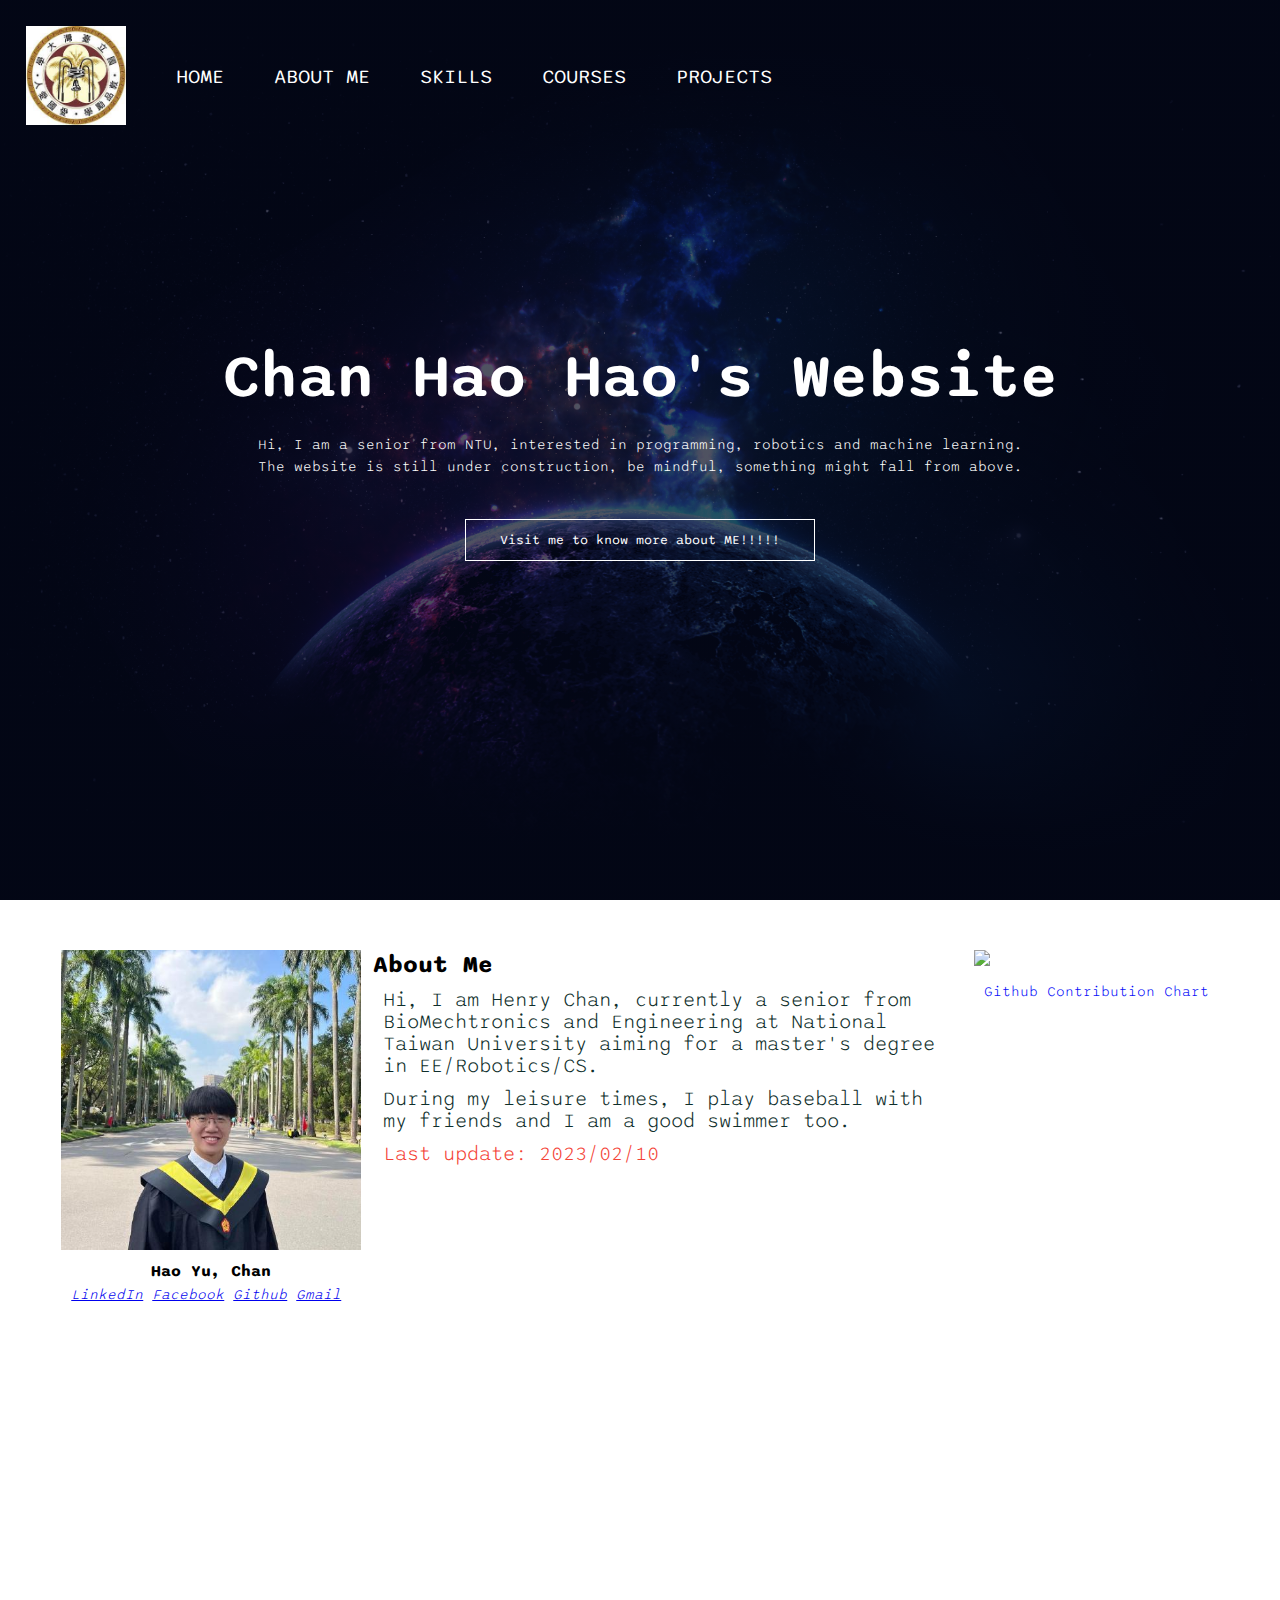
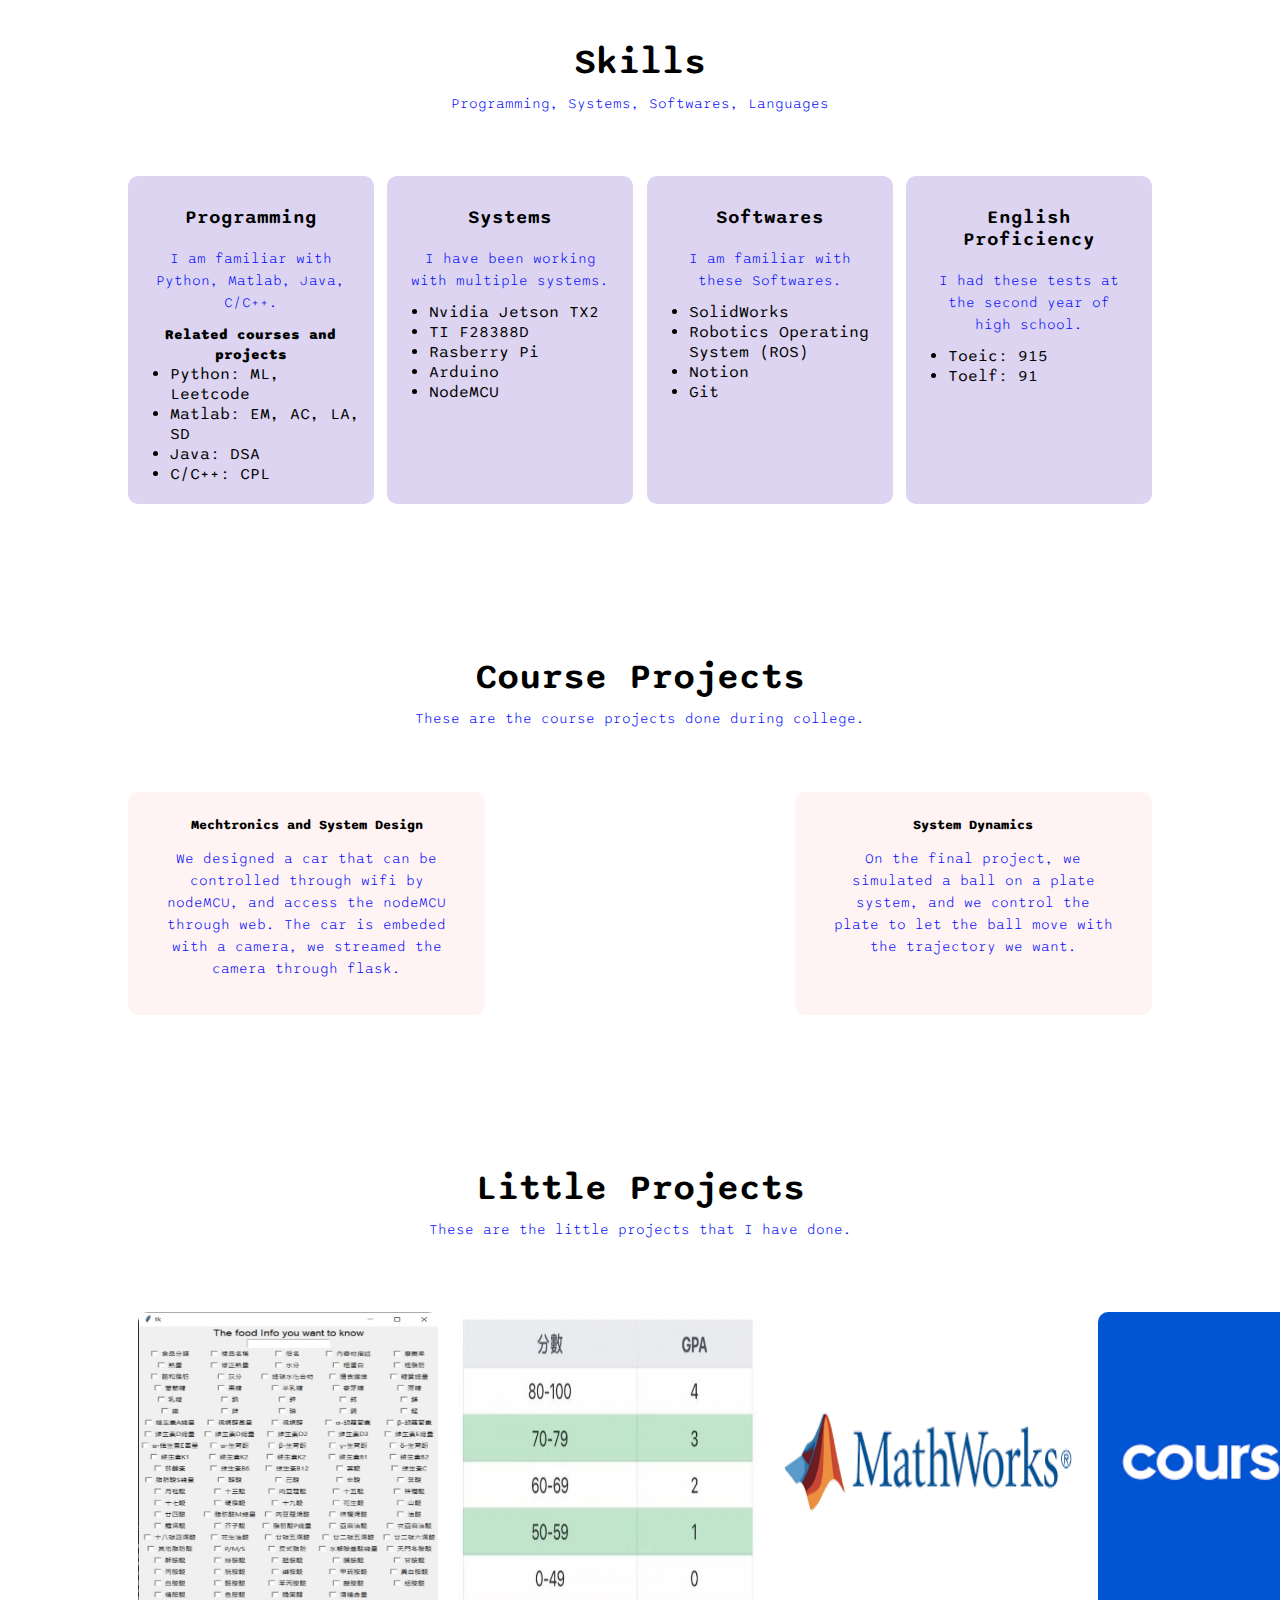
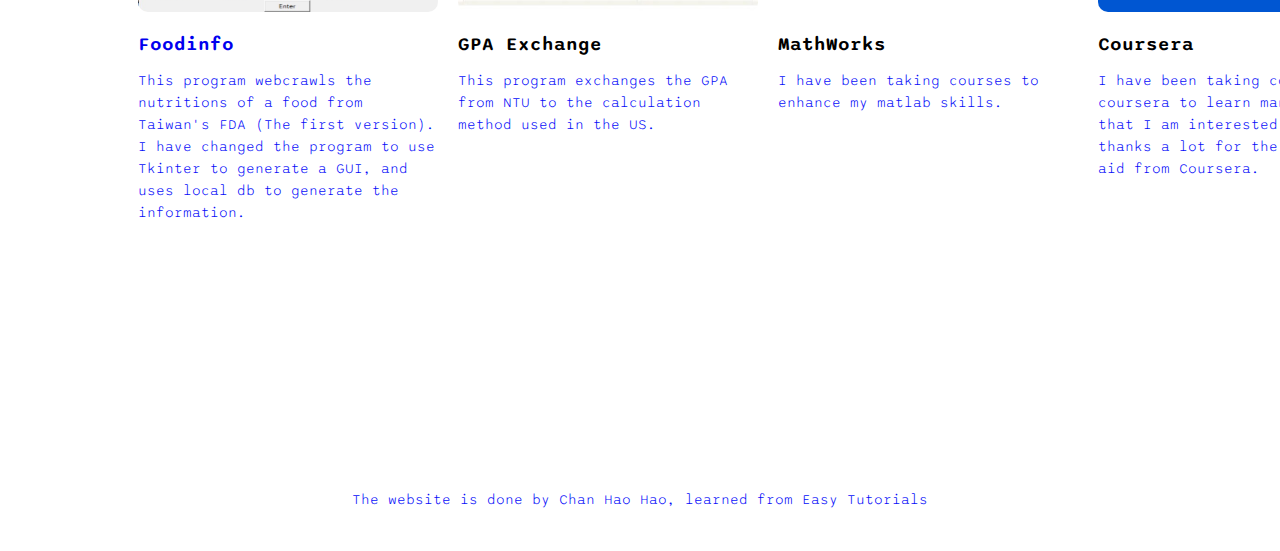
==== commit 699e0f14: "changed a little thing(intro and projects)" ====
--- a/index.html
+++ b/index.html
@@ -69,8 +69,7 @@
             degree in EE/Robotics/CS.
         </p>
         <p> During my leisure times, I play baseball 
-            with my friends and I am a good swimmer too. 
-            I am also a gamer, playing support/top in League of Legends.
+            with my friends and I am a good swimmer too.
         </p>
         <p id="update">Last update: 2023/02/10</p>
     </div>
@@ -155,7 +154,8 @@
 
 <!-- Projects -->
 <section class="projects" id="Projects">
-    <a href="project.html"><h1>Little Projects</h1></a>
+    <!-- <a href="project.html"><h1>Little Projects</h1></a> -->
+    <h1>Little Projects</h1>
     <p>These are the little projects that I have done.</p>
 
     <div class="row">
--- a/style.css
+++ b/style.css
@@ -305,7 +305,7 @@
     
 }
 .courses-col p{
-    padding: 0;
+    padding-top: 15px;
 }
 
 @media(max-width: 700px) {
@@ -332,6 +332,7 @@
     flex-basis: 33%;
     border-radius: 10px;
     margin-bottom: 5%;
+    padding: 10px;
     text-align: left;
 }
 .projects-col img{
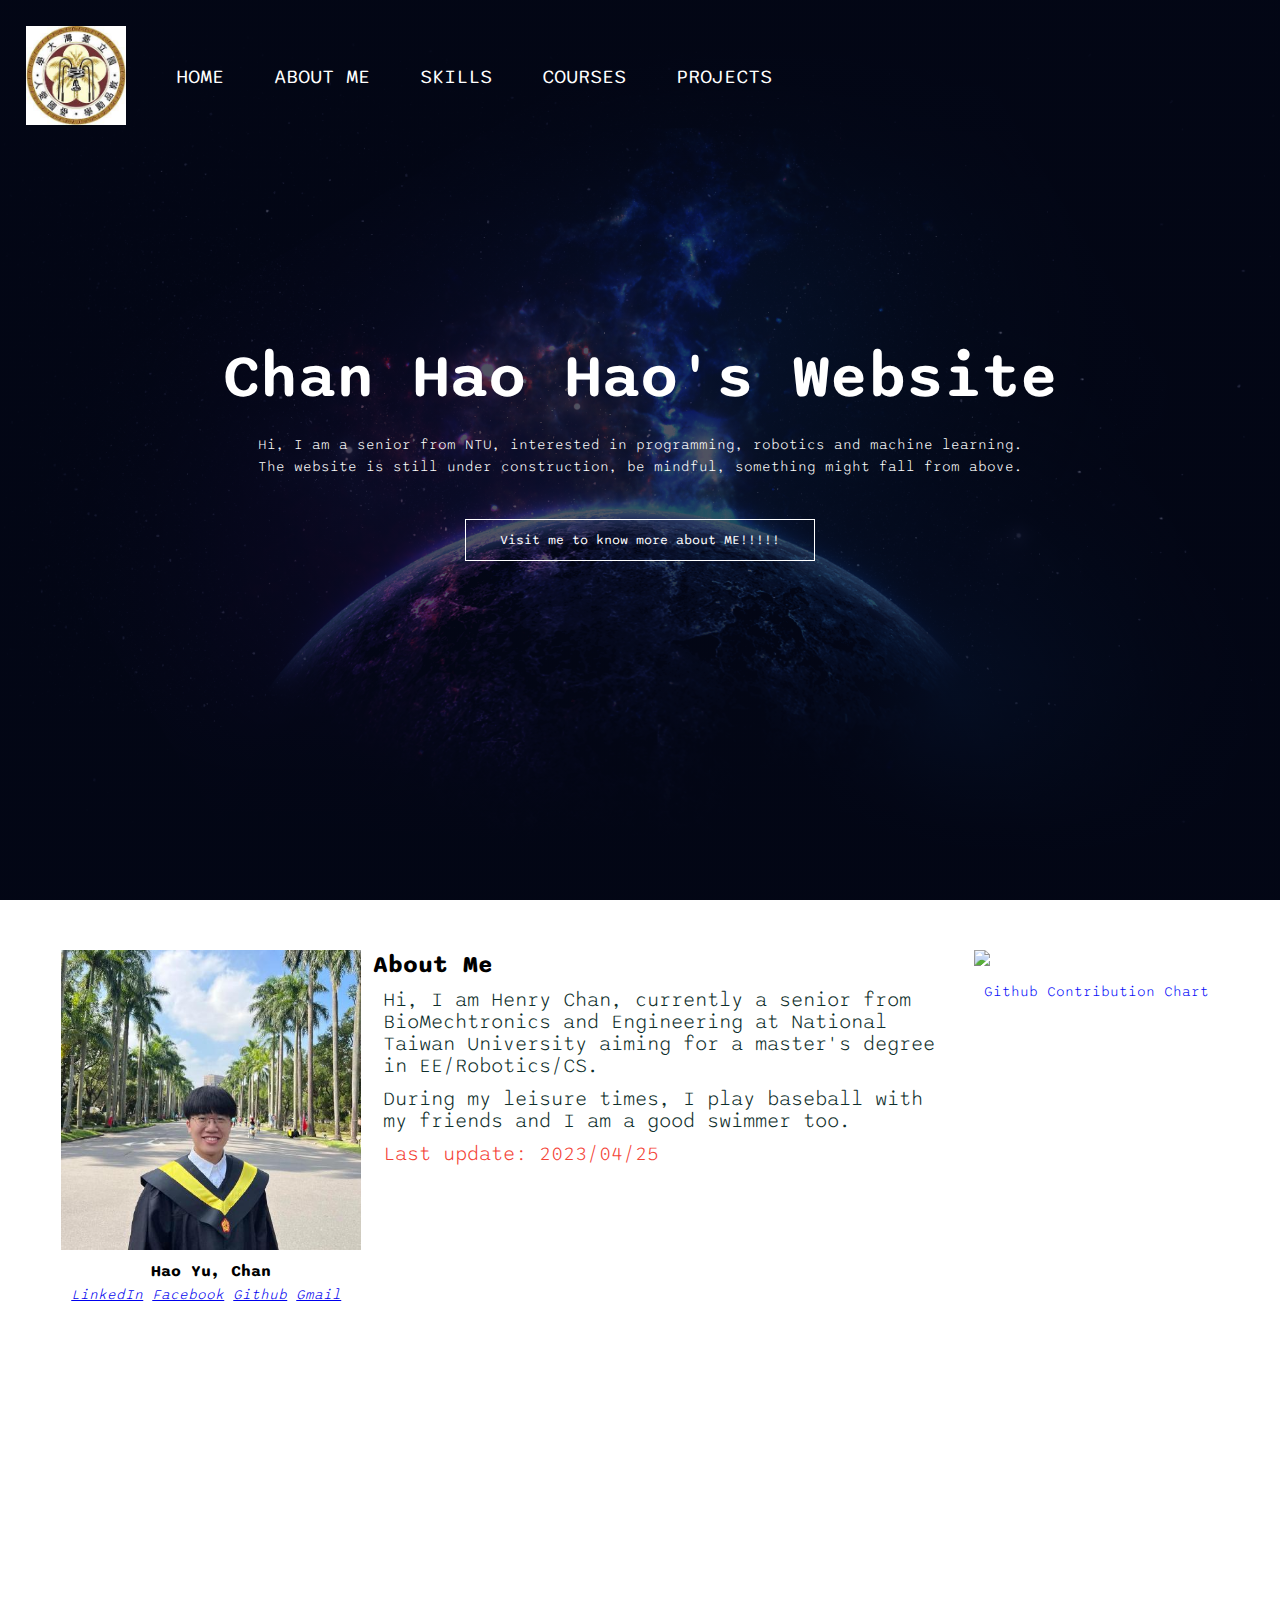
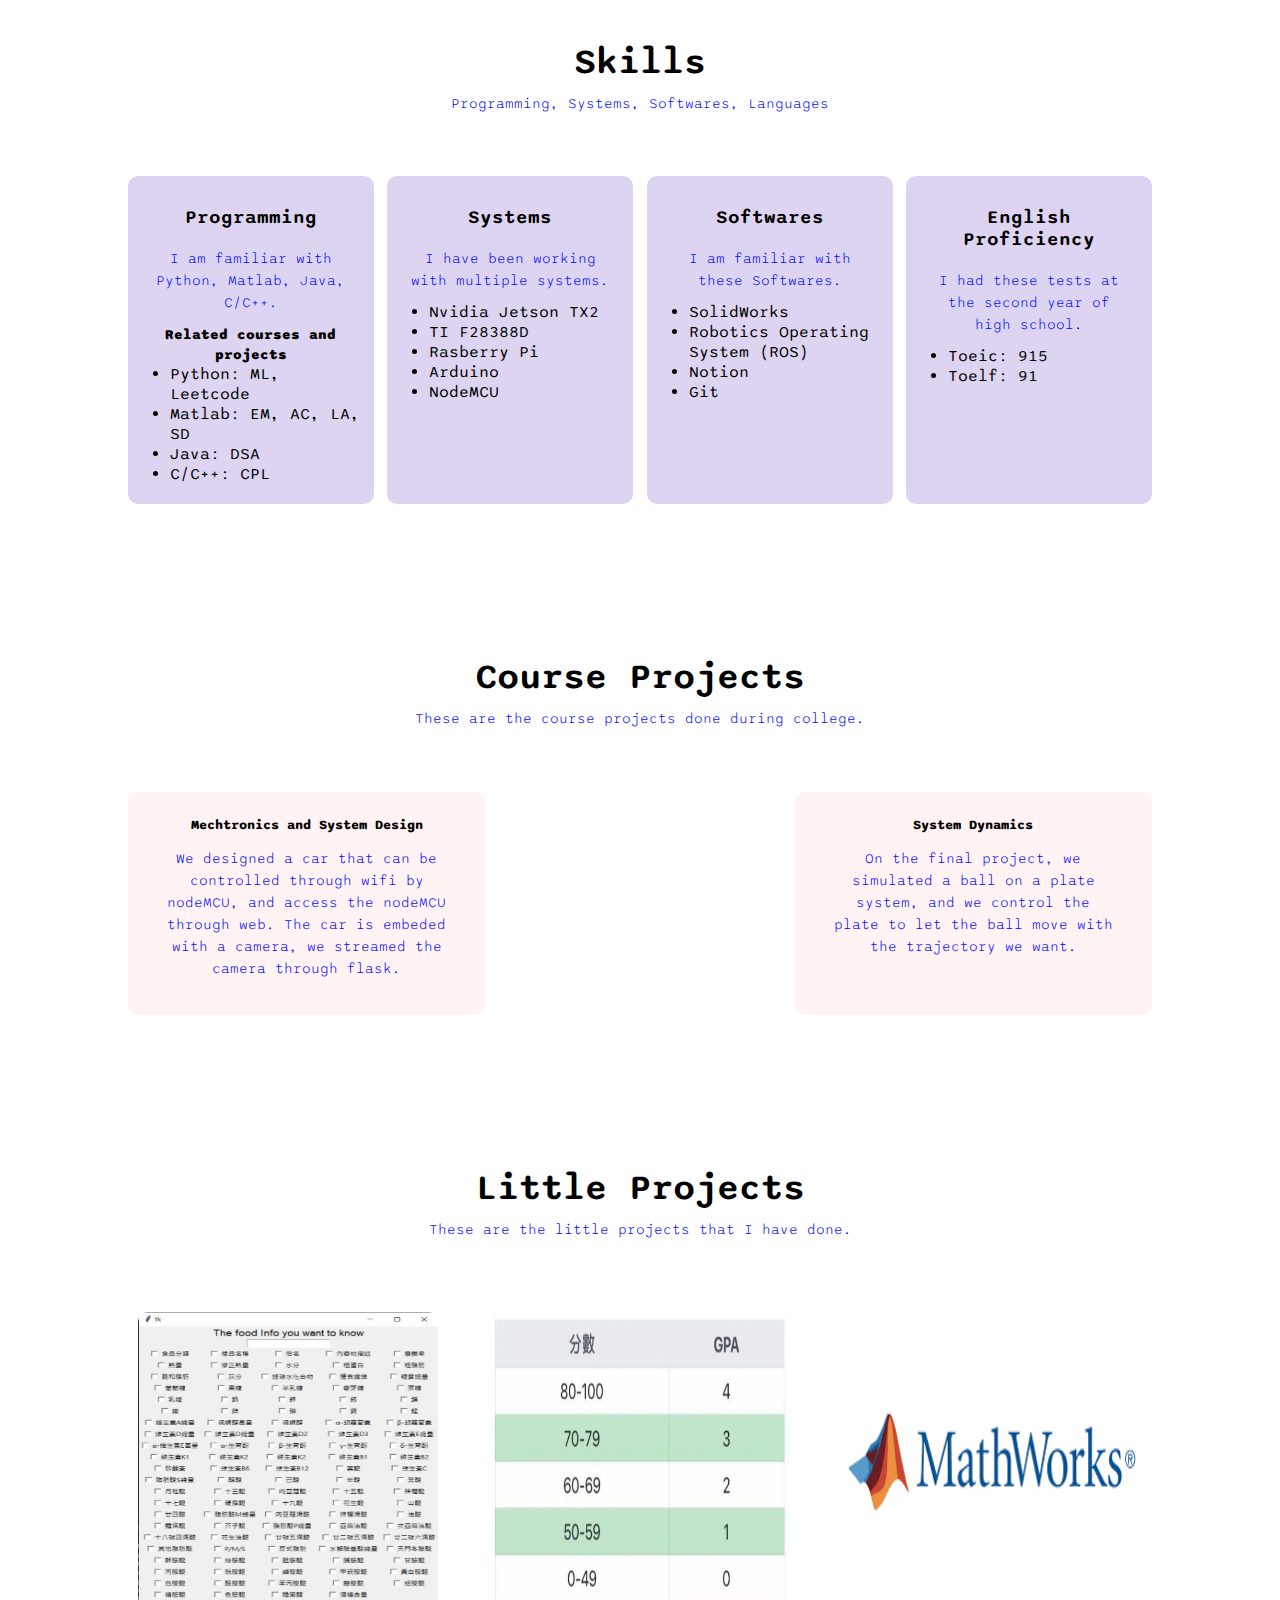
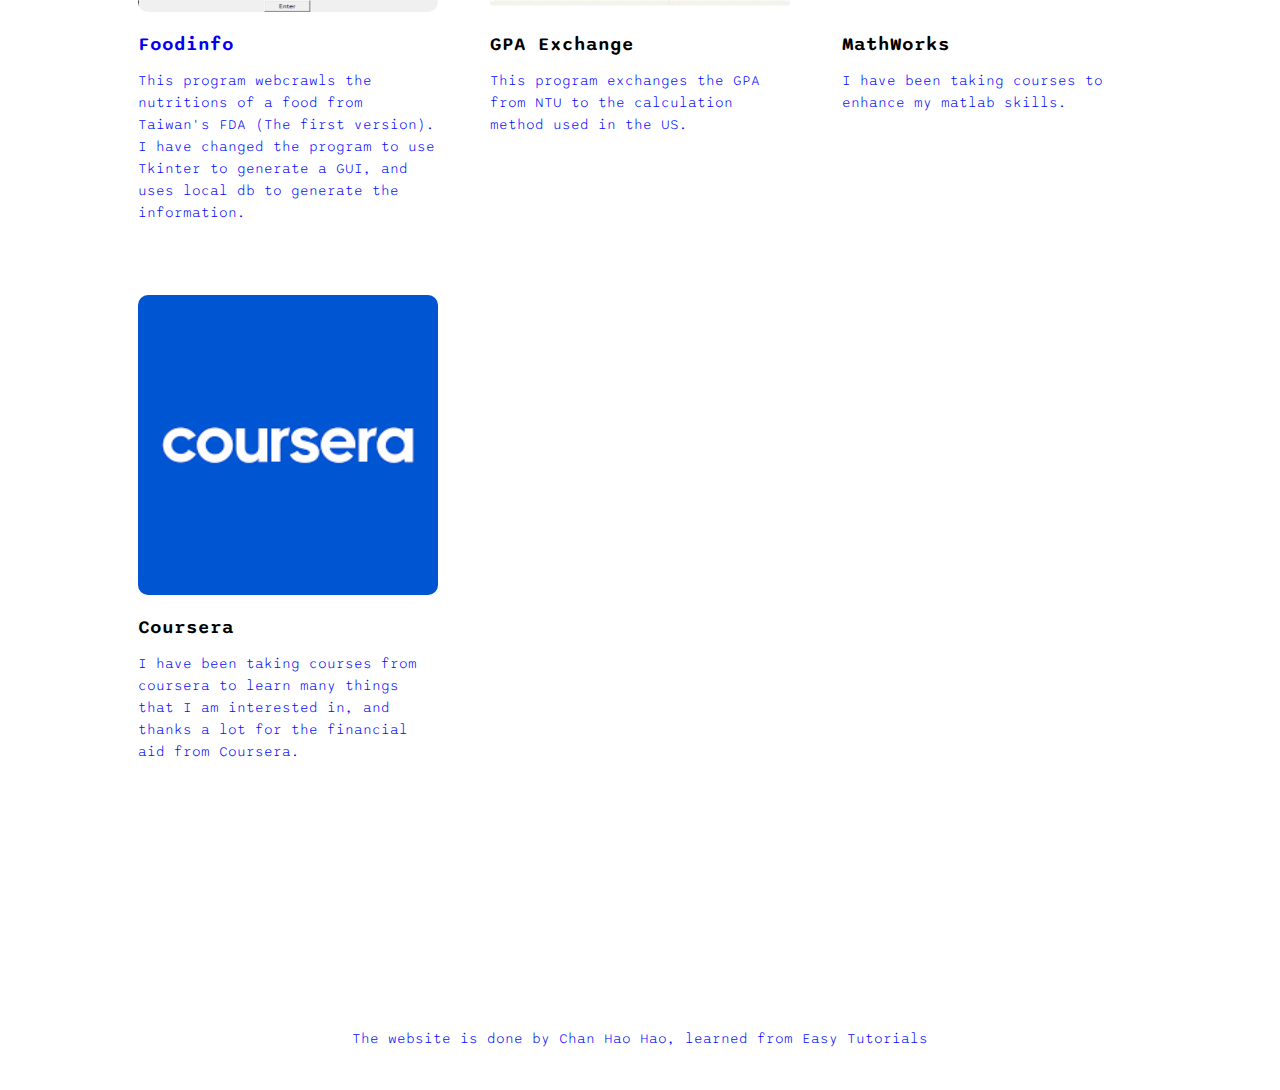
==== commit f40cde2a: "modified the problem that little project will overflow" ====
--- a/index.html
+++ b/index.html
@@ -71,7 +71,7 @@
         <p> During my leisure times, I play baseball 
             with my friends and I am a good swimmer too.
         </p>
-        <p id="update">Last update: 2023/02/10</p>
+        <p id="update">Last update: 2023/04/25</p>
     </div>
     <div class="row1">
         <img class="git-contribute" src="https://ghchart.rshah.org/ChanHaoHao">
--- a/style.css
+++ b/style.css
@@ -328,8 +328,12 @@
 .projects a {
     text-decoration: none;
 }
+.row {
+    display: flex;
+    flex-wrap: wrap;
+}
 .projects-col{
-    flex-basis: 33%;
+    flex-basis: 25%;
     border-radius: 10px;
     margin-bottom: 5%;
     padding: 10px;
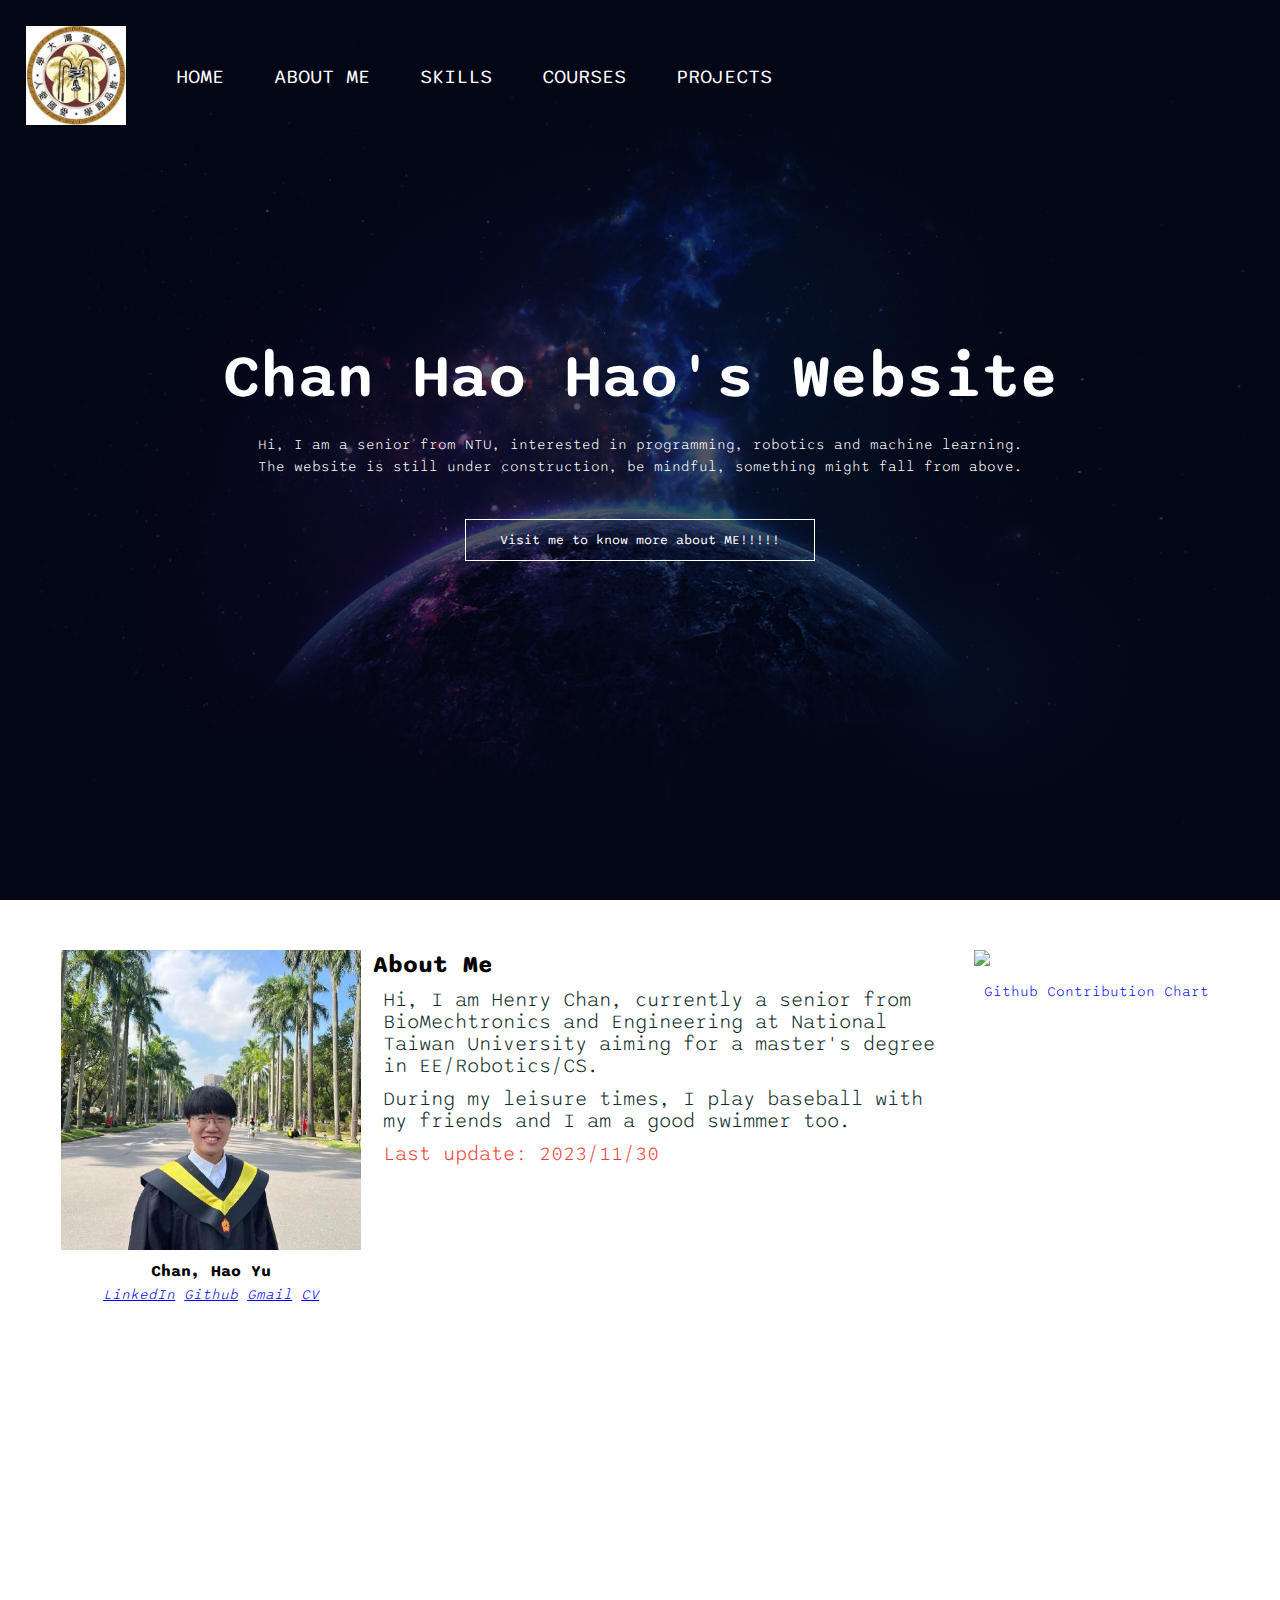
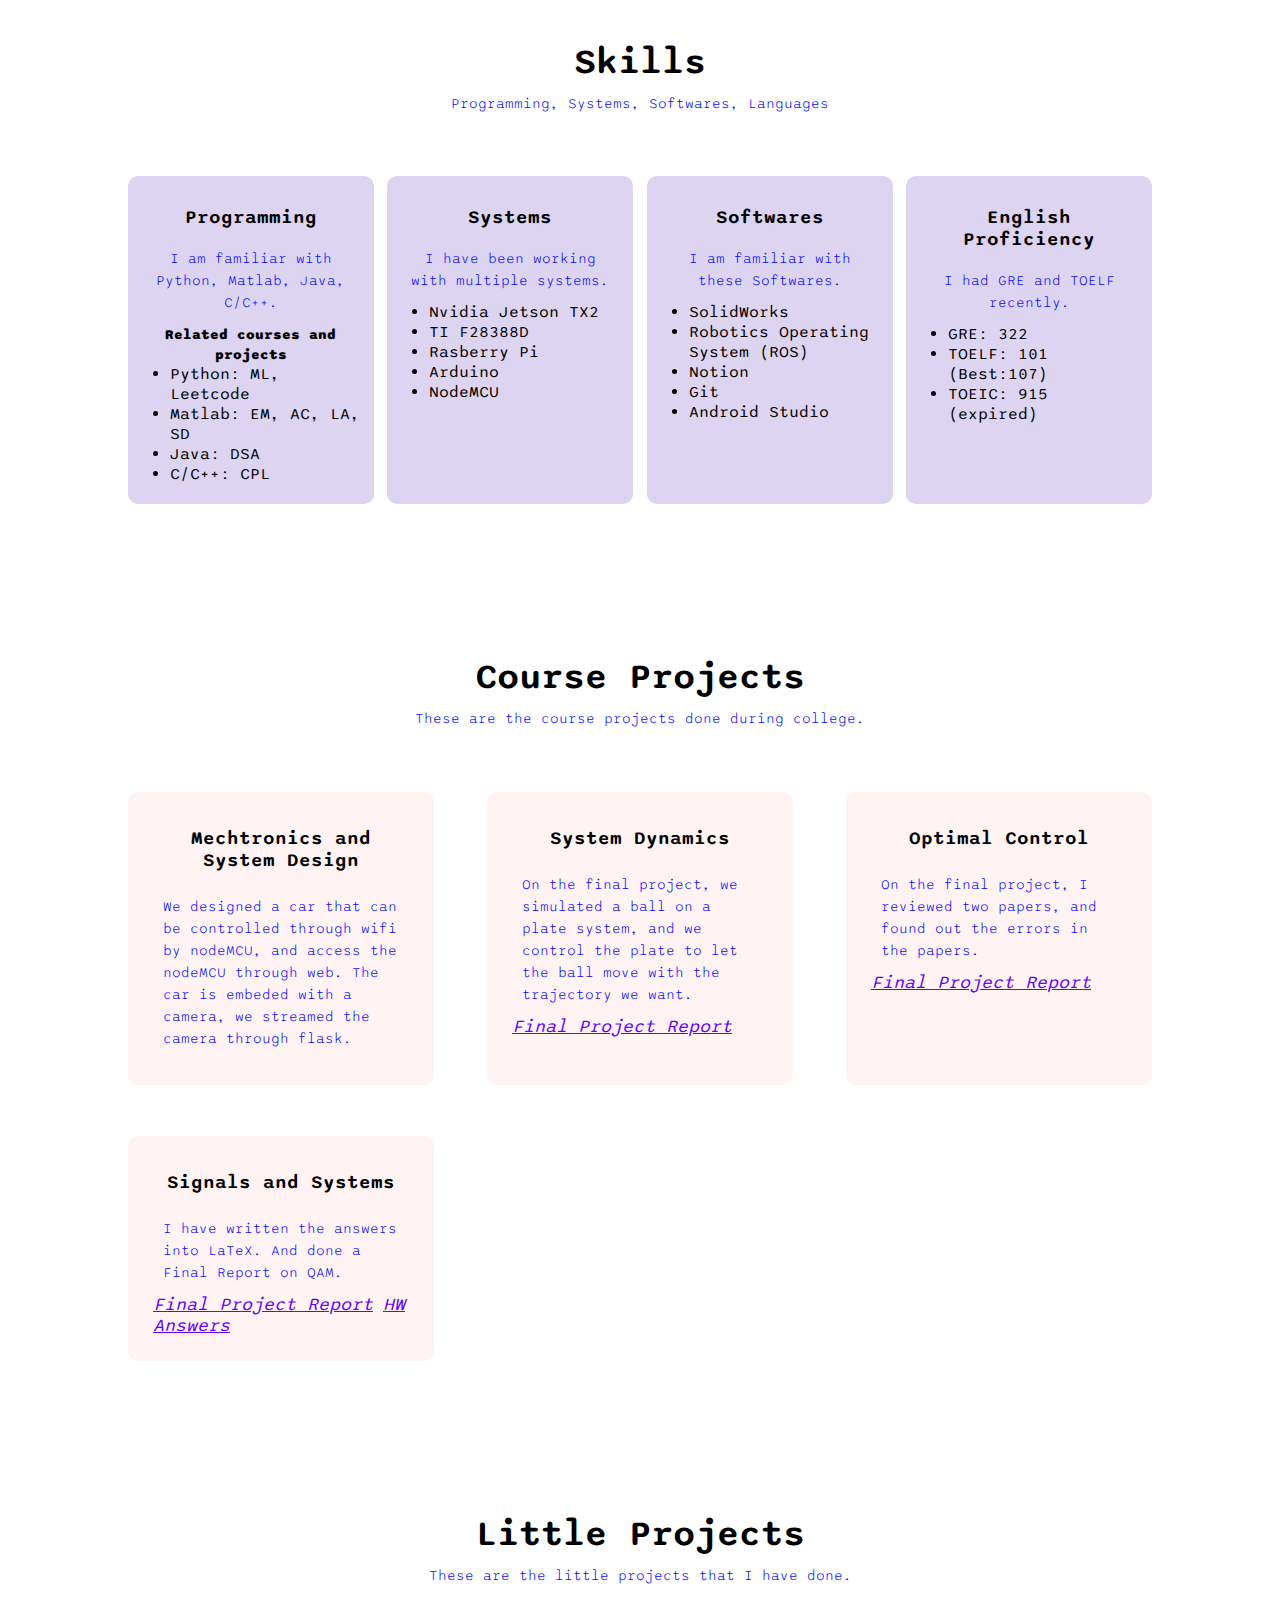
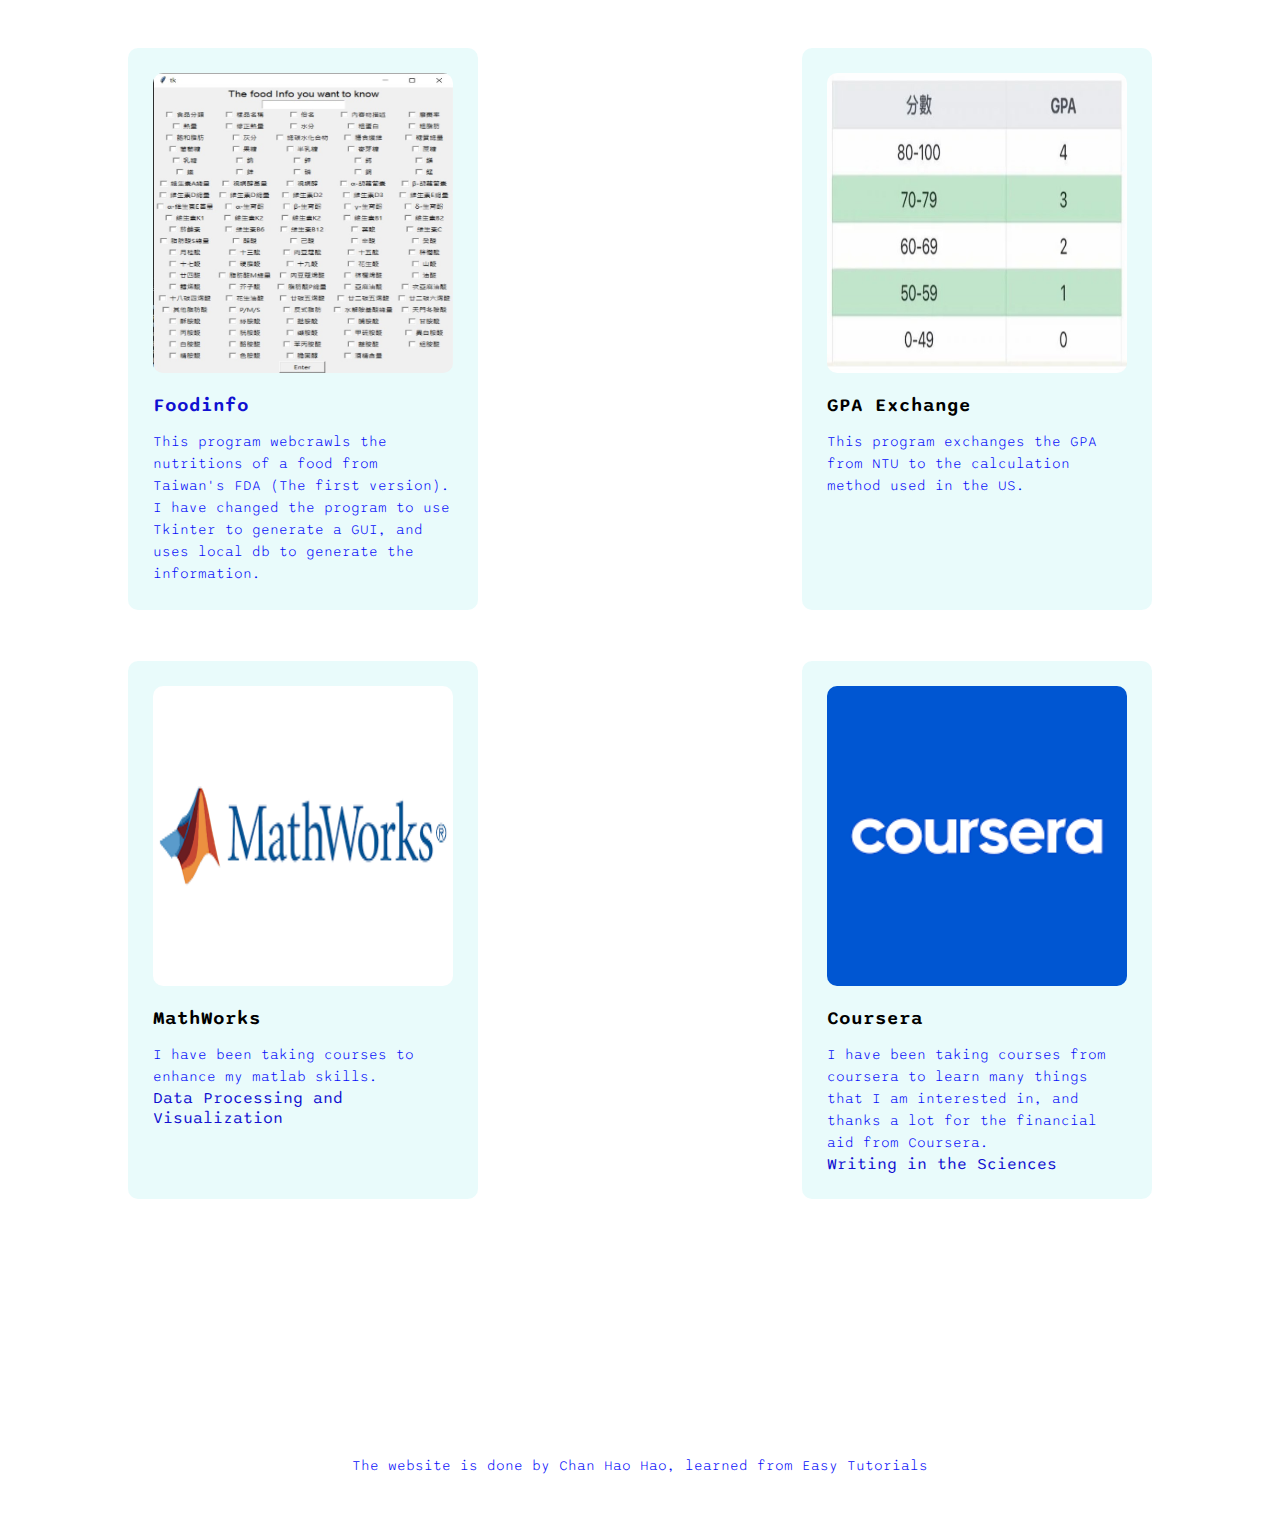
==== commit 85fbabdc: "updated portofolio 1130" ====
--- a/index.html
+++ b/index.html
@@ -54,12 +54,12 @@
 <section class="Intro" id="Intro">
     <div class="side1">
         <img class="profile-pic" src="images/myphoto.jpg">
-        <h2>Hao Yu, Chan</h2>
+        <h2>Chan, Hao Yu</h2>
         <p>
             <a href="https://www.linkedin.com/in/%E7%9A%93%E5%AE%87-%E8%A9%B9-8095191a0/">LinkedIn</a>
-            <a href="https://www.facebook.com/henry.chan.5686322/">Facebook</a>
             <a href="https://github.com/ChanHaoHao">Github</a>
             <a href="mailto: henryt711kj@gmail.com">Gmail</a>
+            <a href="Certificates/CV_4.pdf">CV</a>
         </p>
     </div>
     <div class="side2">
@@ -71,7 +71,7 @@
         <p> During my leisure times, I play baseball 
             with my friends and I am a good swimmer too.
         </p>
-        <p id="update">Last update: 2023/04/25</p>
+        <p id="update">Last update: 2023/11/30</p>
     </div>
     <div class="row1">
         <img class="git-contribute" src="https://ghchart.rshah.org/ChanHaoHao">
@@ -115,14 +115,16 @@
                 <li>Robotics Operating System (ROS)</li>
                 <li>Notion</li>
                 <li>Git</li>
+                <li>Android Studio</li>
             </ul>
         </div>
         <div class="skills-col">
             <h3>English Proficiency</h3>
-            <p>I had these tests at the second year of high school.</p>
-            <ul>
-                <li>Toeic: 915</li>
-                <li>Toelf: 91</li>
+            <p>I had GRE and TOELF recently.</p>
+            <ul>
+                <li>GRE: 322</li>
+                <li>TOELF: 101 (Best:107)</li>
+                <li>TOEIC: 915 (expired)</li>
             </ul>
         </div>
     </div>
@@ -135,19 +137,36 @@
 
     <div class="row">
         <div class="courses-col">
-            <h5>Mechtronics and System Design</h5>
+            <h3>Mechtronics and System Design</h5>
             <p> We designed a car that can be controlled through wifi by nodeMCU,
                 and access the nodeMCU through web. The car is embeded with a camera, 
                 we streamed the camera through flask.
             </p>
         </div>
         <div class="courses-col">
-            <h5>System Dynamics</h5>
+            <h3>System Dynamics</h5>
             <p> 
                 On the final project, we simulated a ball on a plate system,
                 and we control the plate to let the ball move with the 
                 trajectory we want.
             </p>
+            <a href="Certificates/system-dynamics-final-project3.pdf"><i class="fa-solid fa-file"> Final Project Report</i></a>
+        </div>
+        <div class="courses-col">
+            <h3>Optimal Control</h5>
+            <p> 
+                On the final project, I reviewed two papers,
+                and found out the errors in the papers.
+            </p>
+            <a href="Certificates/Optimal_Control_Final_Report.pdf"><i class="fa-solid fa-file"> Final Project Report</i></a>
+        </div>
+        <div class="courses-col">
+            <h3>Signals and Systems</h5>
+            <p> 
+                I have written the answers into LaTeX. And done a Final Report on QAM.
+            </p>
+            <a href="Certificates/Signals_and_Systems_final.pdf"><i class="fa-solid fa-file"> Final Project Report</i></a>
+            <a href="Certificates/SignalsAnswer/"><i class="fa-solid fa-file"> HW Answers</i></a>
         </div>
     </div>
 </section>
@@ -174,11 +193,13 @@
             <img src="images/MathWorks.png">
             <h3>MathWorks</h3>
             <p>I have been taking courses to enhance my matlab skills.</p>
+            <a href="Certificates/Matlab Data Processing and Visualization.pdf"><i class="fa-solid fa-certificate"></i> Data Processing and Visualization</a>
         </div>
         <div class="projects-col">
             <img src="images/coursera.png">
             <h3>Coursera</h3>
             <p>I have been taking courses from coursera to learn many things that I am interested in, and thanks a lot for the financial aid from Coursera.</p>
+            <a href="Certificates/Coursera Writing in science.pdf"><i class="fa-solid fa-certificate"></i> Writing in the Sciences</a>
         </div>
     </div>
     
--- a/style.css
+++ b/style.css
@@ -164,7 +164,7 @@
     font-style: italic;
     line-height: 0.5em;
     color: #120707;
-
+    text-align: center;
 }
 .side2{
     width: 50%;
@@ -292,20 +292,31 @@
     padding-top: 100px;
     text-align: center;
 }
+.row {
+    display: flex;
+    flex-wrap: wrap;
+}
 .courses-col{
     display: block;
     justify-content: start;
-    flex-basis: 30%;
+    flex-basis: 25%;
     border-radius: 10px;
     margin-bottom: 5%;
-    text-align: center;
+    text-align: left;
     background: #fff3f3;
     padding: 25px;
-    cursor: pointer;
-    
+}
+.courses-col:hover{
+    box-shadow: 0 0 20px 0px rgba(243, 6, 235, 0.923);
 }
 .courses-col p{
     padding-top: 15px;
+}
+.courses-col a{
+    position: auto;
+    bottom: 0;
+    font-size: large;
+    color: rgb(102, 0, 255);
 }
 
 @media(max-width: 700px) {
@@ -333,11 +344,14 @@
     flex-wrap: wrap;
 }
 .projects-col{
+    display: block;
+    justify-content: start;
     flex-basis: 25%;
     border-radius: 10px;
     margin-bottom: 5%;
-    padding: 10px;
+    padding: 25px;
     text-align: left;
+    background: rgba(219, 248, 248, 0.611);
 }
 .projects-col img{
     width: 300px;
@@ -351,6 +365,9 @@
     margin-top: 16px;
     margin-bottom: 15px;
     text-align: left;
+}
+.projects-col a{
+    color: rgb(16, 16, 209);
 }
 
 @media (max-width: 700px) {
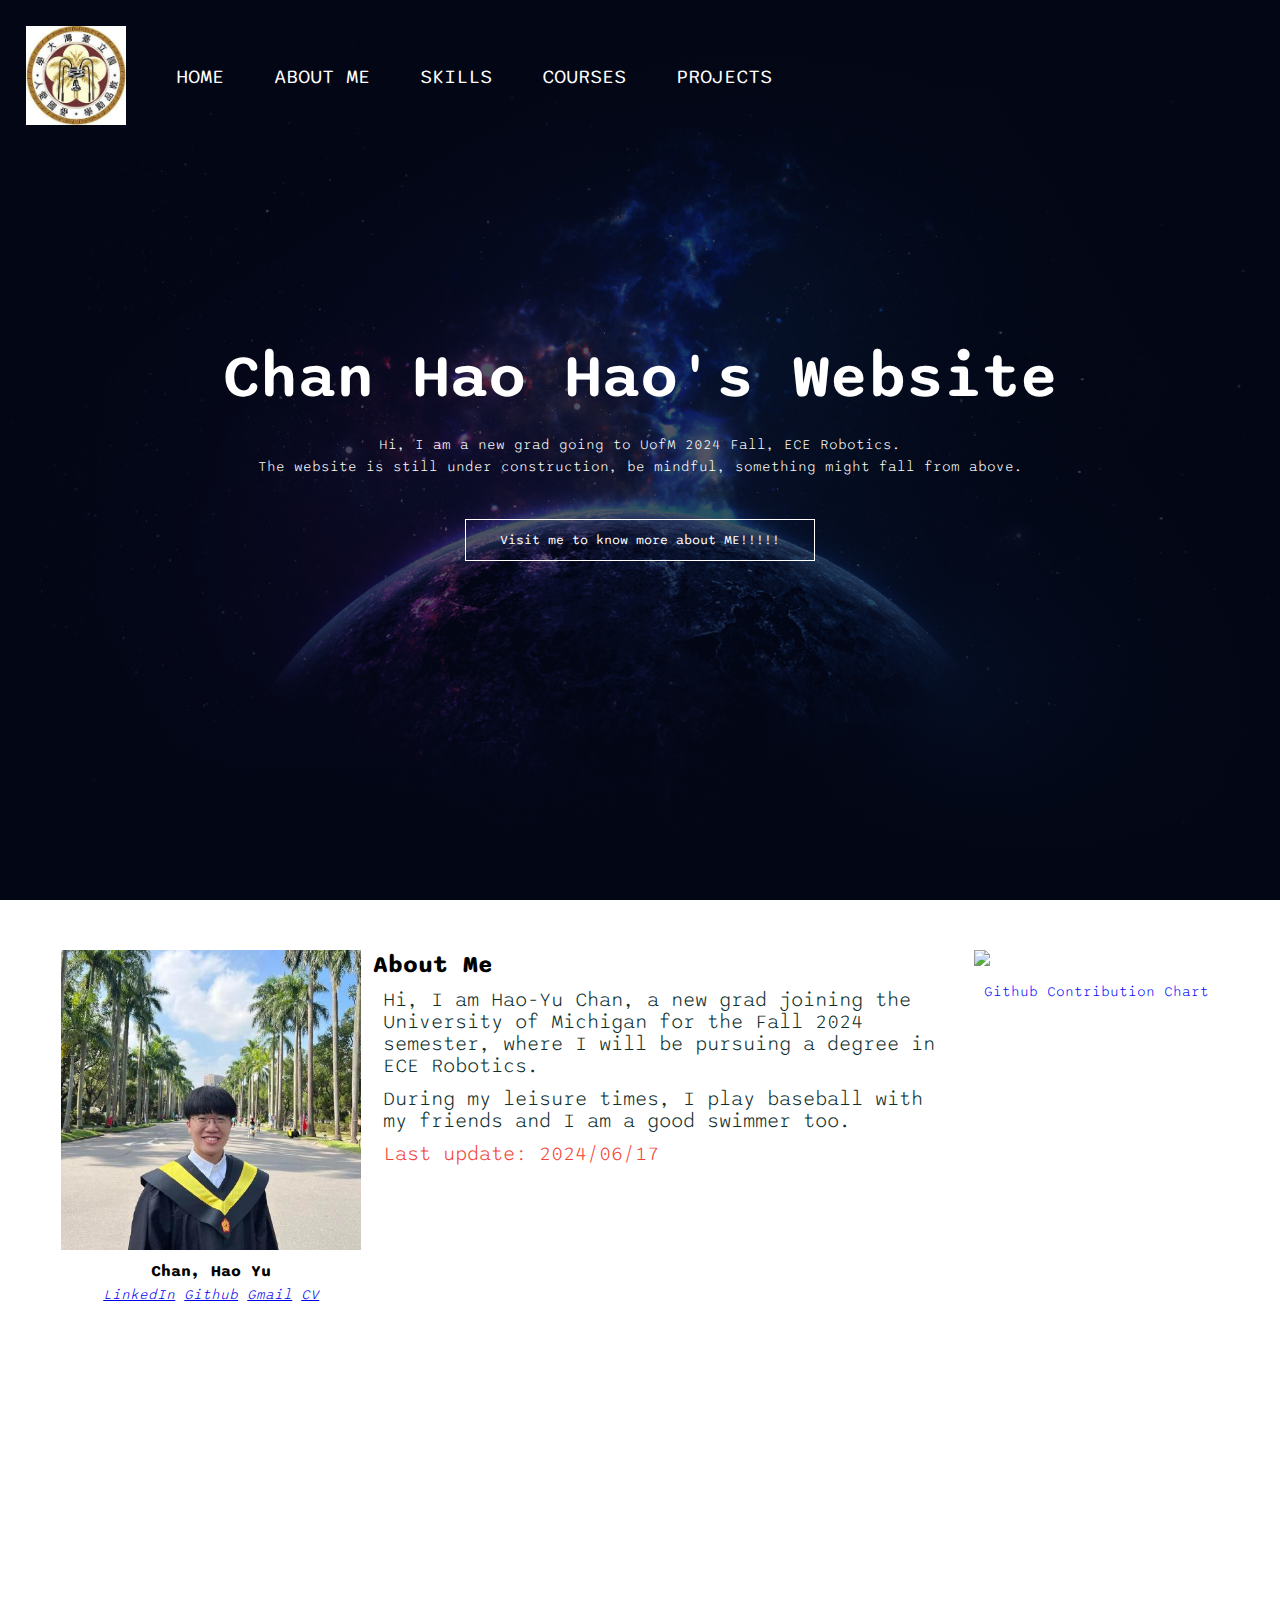
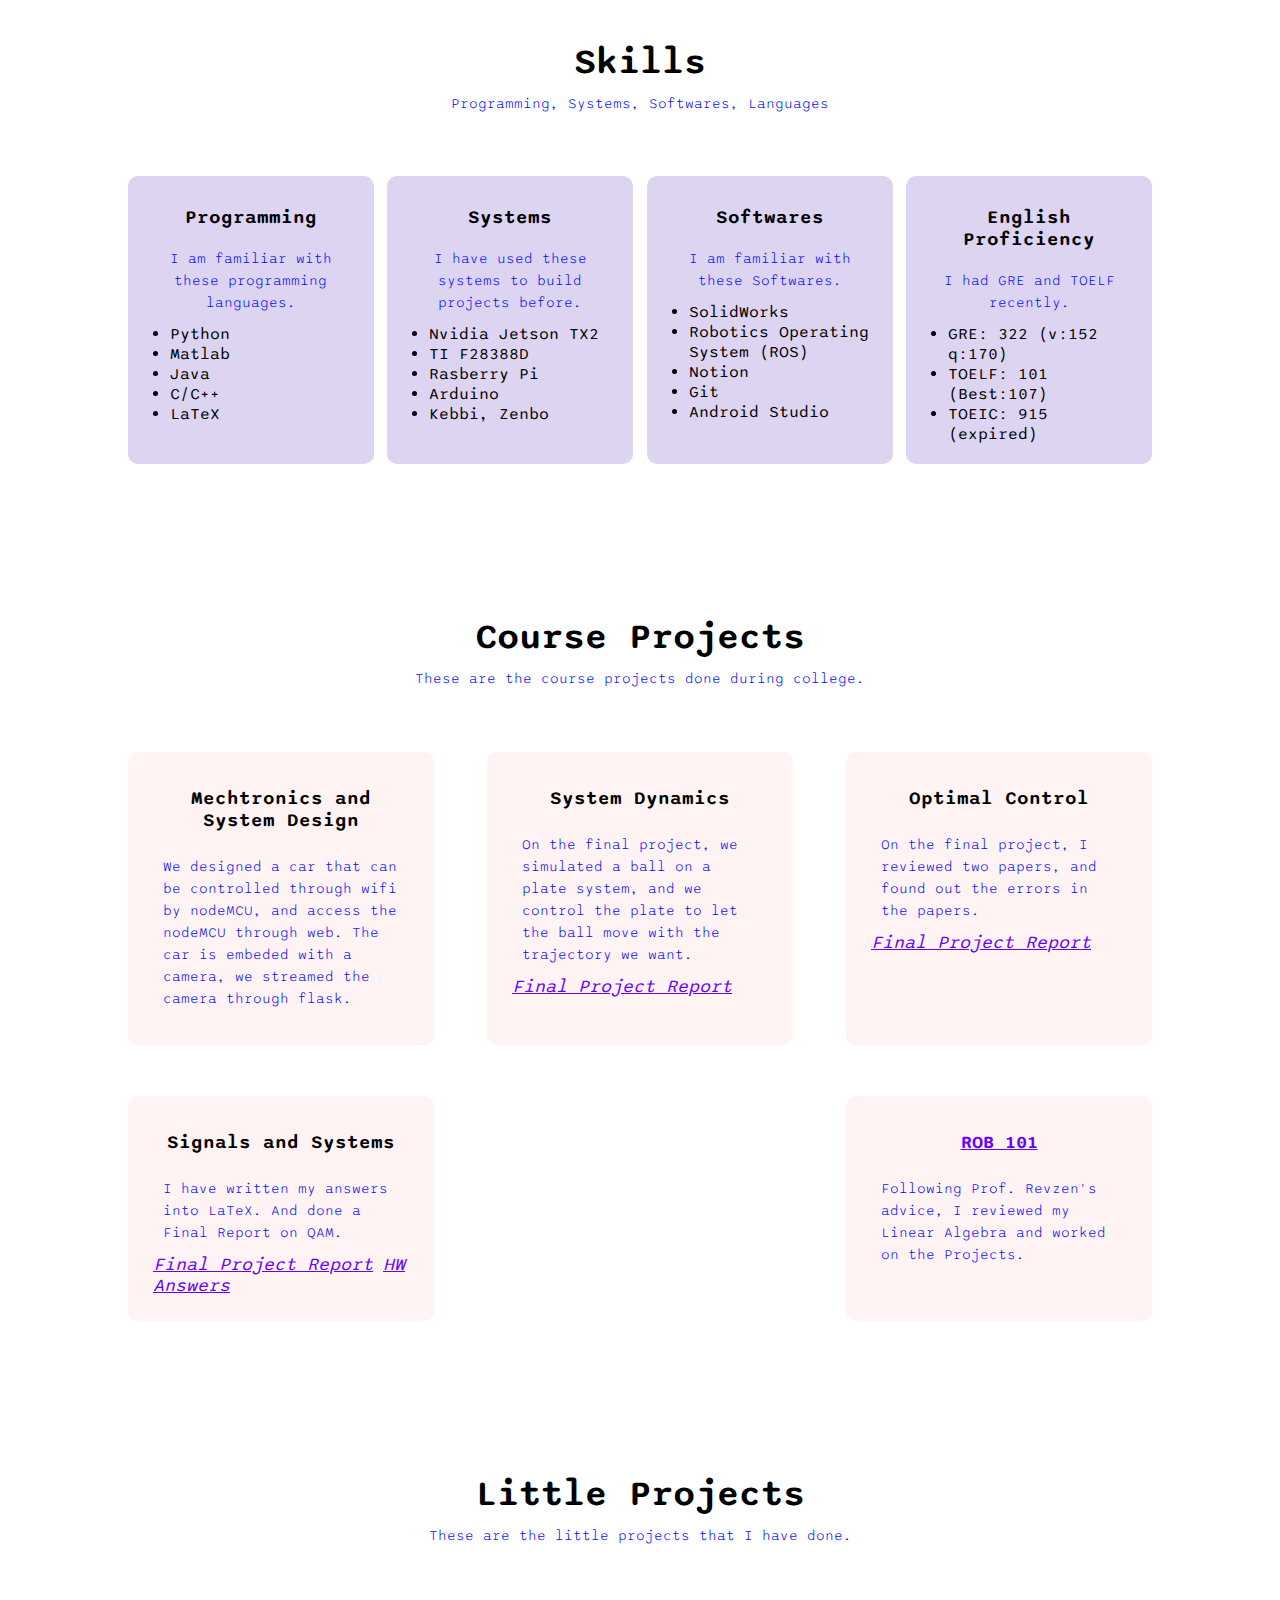
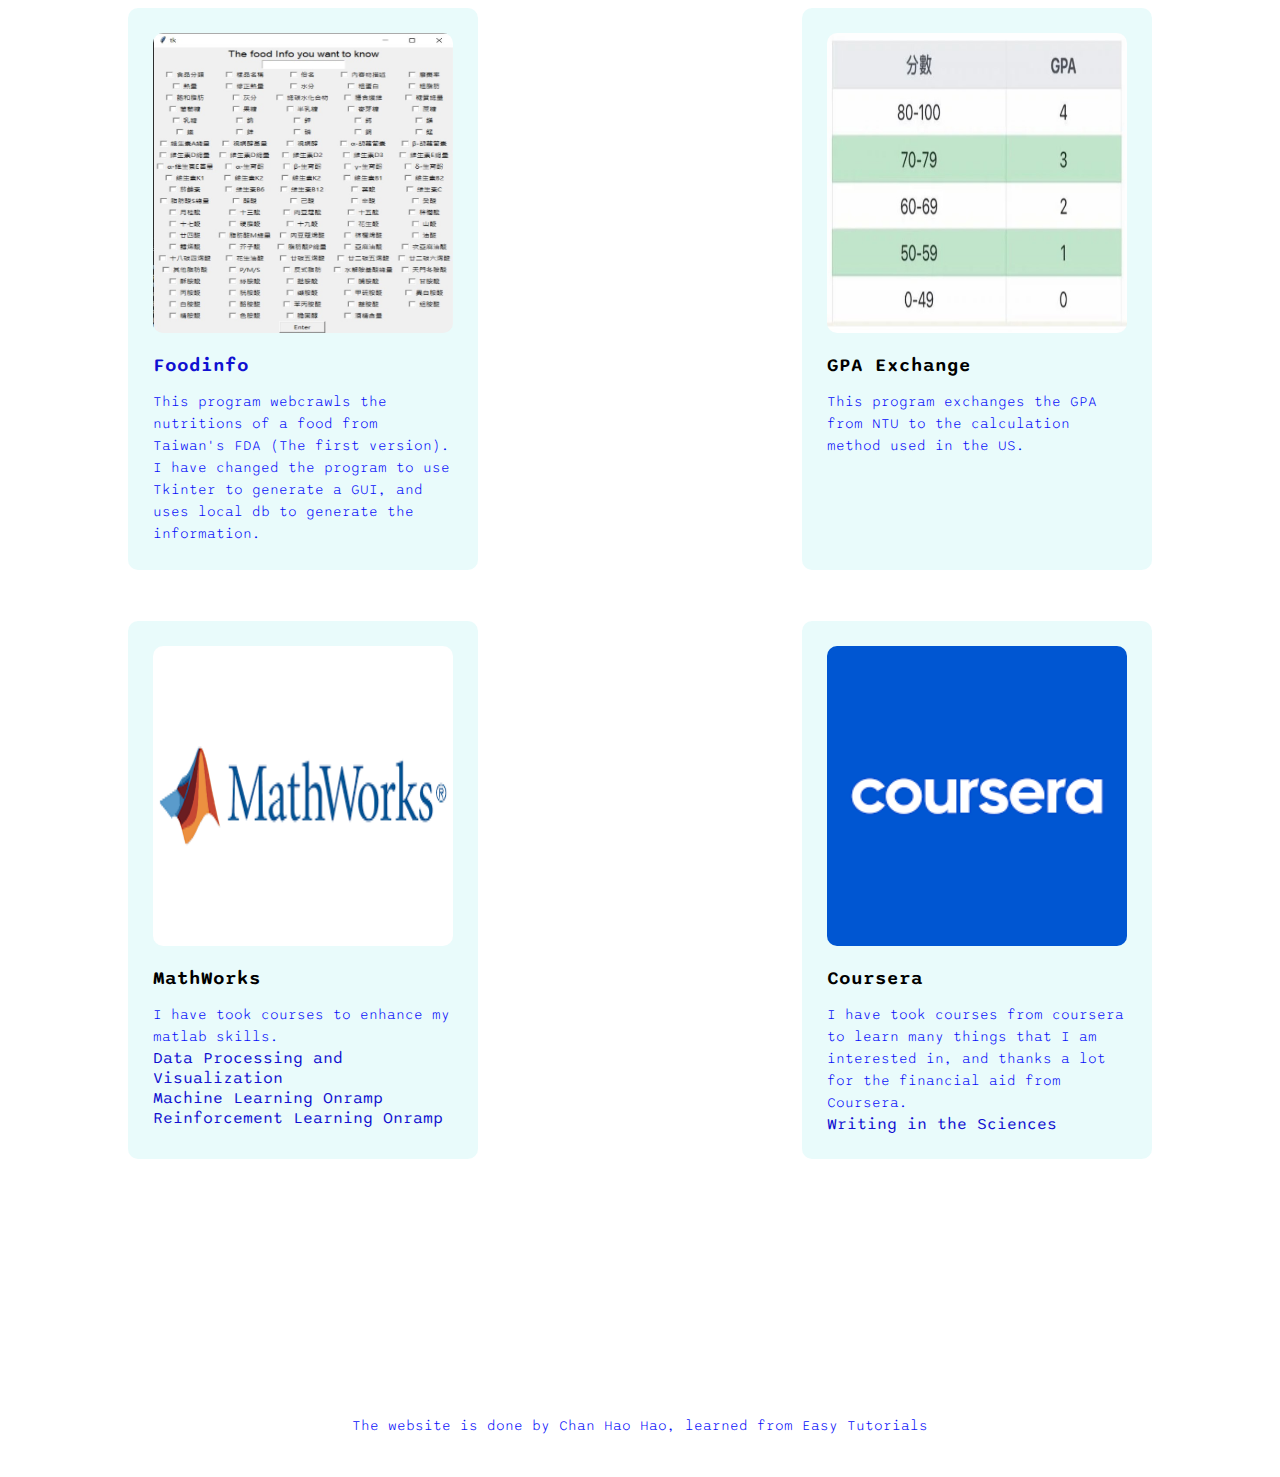
==== commit 9e2b7200: "update UofM, Certificates, and Courses" ====
--- a/index.html
+++ b/index.html
@@ -42,11 +42,11 @@
     <!-- <h1> creates a header -->
     <h1>Chan Hao Hao's Website</h1>
     <!-- <p> creates a text, if a setence needed to be breaked into 2 lines use <br> -->
-    <p>Hi, I am a senior from NTU, interested in programming, robotics and machine learning. 
+    <p>Hi, I am a new grad going to UofM 2024 Fall, ECE Robotics. 
         <br/>The website is still under construction, be mindful, something might fall from above. <i class="fa-regular fa-face-laugh-squint"></i></p>
     <!--<p>The portofolio is not done currently.</p>-->
     <!-- <a href> creates a link to something, class allows the link into a button -->
-    <a href="" class="hero-btn">Visit me to know more about ME!!!!!</a>
+    <a href="#Intro" class="hero-btn">Visit me to know more about ME!!!!!</a>
 </div>
 </section>
 
@@ -64,14 +64,11 @@
     </div>
     <div class="side2">
         <h2>About Me</h2>
-        <p> Hi, I am Henry Chan, currently a senior from BioMechtronics and 
-            Engineering at National Taiwan University aiming for a master's 
-            degree in EE/Robotics/CS.
+        <p> Hi, I am Hao-Yu Chan, a new grad joining the University of Michigan for the Fall 2024 semester, where I will be pursuing a degree in ECE Robotics.
         </p>
-        <p> During my leisure times, I play baseball 
-            with my friends and I am a good swimmer too.
+        <p> During my leisure times, I play baseball with my friends and I am a good swimmer too.
         </p>
-        <p id="update">Last update: 2023/11/30</p>
+        <p id="update">Last update: 2024/06/17</p>
     </div>
     <div class="row1">
         <img class="git-contribute" src="https://ghchart.rshah.org/ChanHaoHao">
@@ -87,24 +84,24 @@
     <div class="row">
         <div class="skills-col">
             <h3>Programming</h3>
-            <p>I am familiar with Python, Matlab, Java, C/C++.</p>
-            <p1>Related courses and projects</p1>
-            <ul>
-                <li>Python: ML, Leetcode</li>
-                <li>Matlab: EM, AC, LA, SD</li>
-                <li>Java: DSA</li>
-                <li>C/C++: CPL</li>
+            <p>I am familiar with these programming languages.</p>
+            <ul>
+                <li>Python</li>
+                <li>Matlab</li>
+                <li>Java</li>
+                <li>C/C++</li>
+                <li>LaTeX</li>
             </ul>
         </div>
         <div class="skills-col">
             <h3>Systems</h3>
-            <p>I have been working with multiple systems.</p>
+            <p>I have used these systems to build projects before.</p>
             <ul>
                 <li>Nvidia Jetson TX2</li>
                 <li>TI F28388D</li>
                 <li>Rasberry Pi</li>
                 <li>Arduino</li>
-                <li>NodeMCU</li>
+                <li>Kebbi, Zenbo</li>
             </ul>
         </div>
         <div class="skills-col">
@@ -122,7 +119,7 @@
             <h3>English Proficiency</h3>
             <p>I had GRE and TOELF recently.</p>
             <ul>
-                <li>GRE: 322</li>
+                <li>GRE: 322 (v:152 q:170)</li>
                 <li>TOELF: 101 (Best:107)</li>
                 <li>TOEIC: 915 (expired)</li>
             </ul>
@@ -163,10 +160,16 @@
         <div class="courses-col">
             <h3>Signals and Systems</h5>
             <p> 
-                I have written the answers into LaTeX. And done a Final Report on QAM.
+                I have written my answers into LaTeX. And done a Final Report on QAM.
             </p>
             <a href="Certificates/Signals_and_Systems_final.pdf"><i class="fa-solid fa-file"> Final Project Report</i></a>
             <a href="Certificates/SignalsAnswer/"><i class="fa-solid fa-file"> HW Answers</i></a>
+        </div>
+        <div class="courses-col">
+            <h3><a href="https://robotics.umich.edu/2020/now-available-robotics-101-online/">ROB 101</a></h5>
+            <p> 
+                Following Prof. Revzen's advice, I reviewed my Linear Algebra and worked on the Projects.
+            </p>
         </div>
     </div>
 </section>
@@ -192,13 +195,17 @@
         <div class="projects-col">
             <img src="images/MathWorks.png">
             <h3>MathWorks</h3>
-            <p>I have been taking courses to enhance my matlab skills.</p>
+            <p>I have took courses to enhance my matlab skills.</p>
             <a href="Certificates/Matlab Data Processing and Visualization.pdf"><i class="fa-solid fa-certificate"></i> Data Processing and Visualization</a>
+            <br>
+            <a href="Certificates/Matlab Machine Learning Onramp.pdf"><i class="fa-solid fa-certificate"></i> Machine Learning Onramp</a>
+            <br>
+            <a href="Certificates/Matlab Reinforcement Learning onramp.pdf"><i class="fa-solid fa-certificate"></i> Reinforcement Learning Onramp</a>
         </div>
         <div class="projects-col">
             <img src="images/coursera.png">
             <h3>Coursera</h3>
-            <p>I have been taking courses from coursera to learn many things that I am interested in, and thanks a lot for the financial aid from Coursera.</p>
+            <p>I have took courses from coursera to learn many things that I am interested in, and thanks a lot for the financial aid from Coursera.</p>
             <a href="Certificates/Coursera Writing in science.pdf"><i class="fa-solid fa-certificate"></i> Writing in the Sciences</a>
         </div>
     </div>
